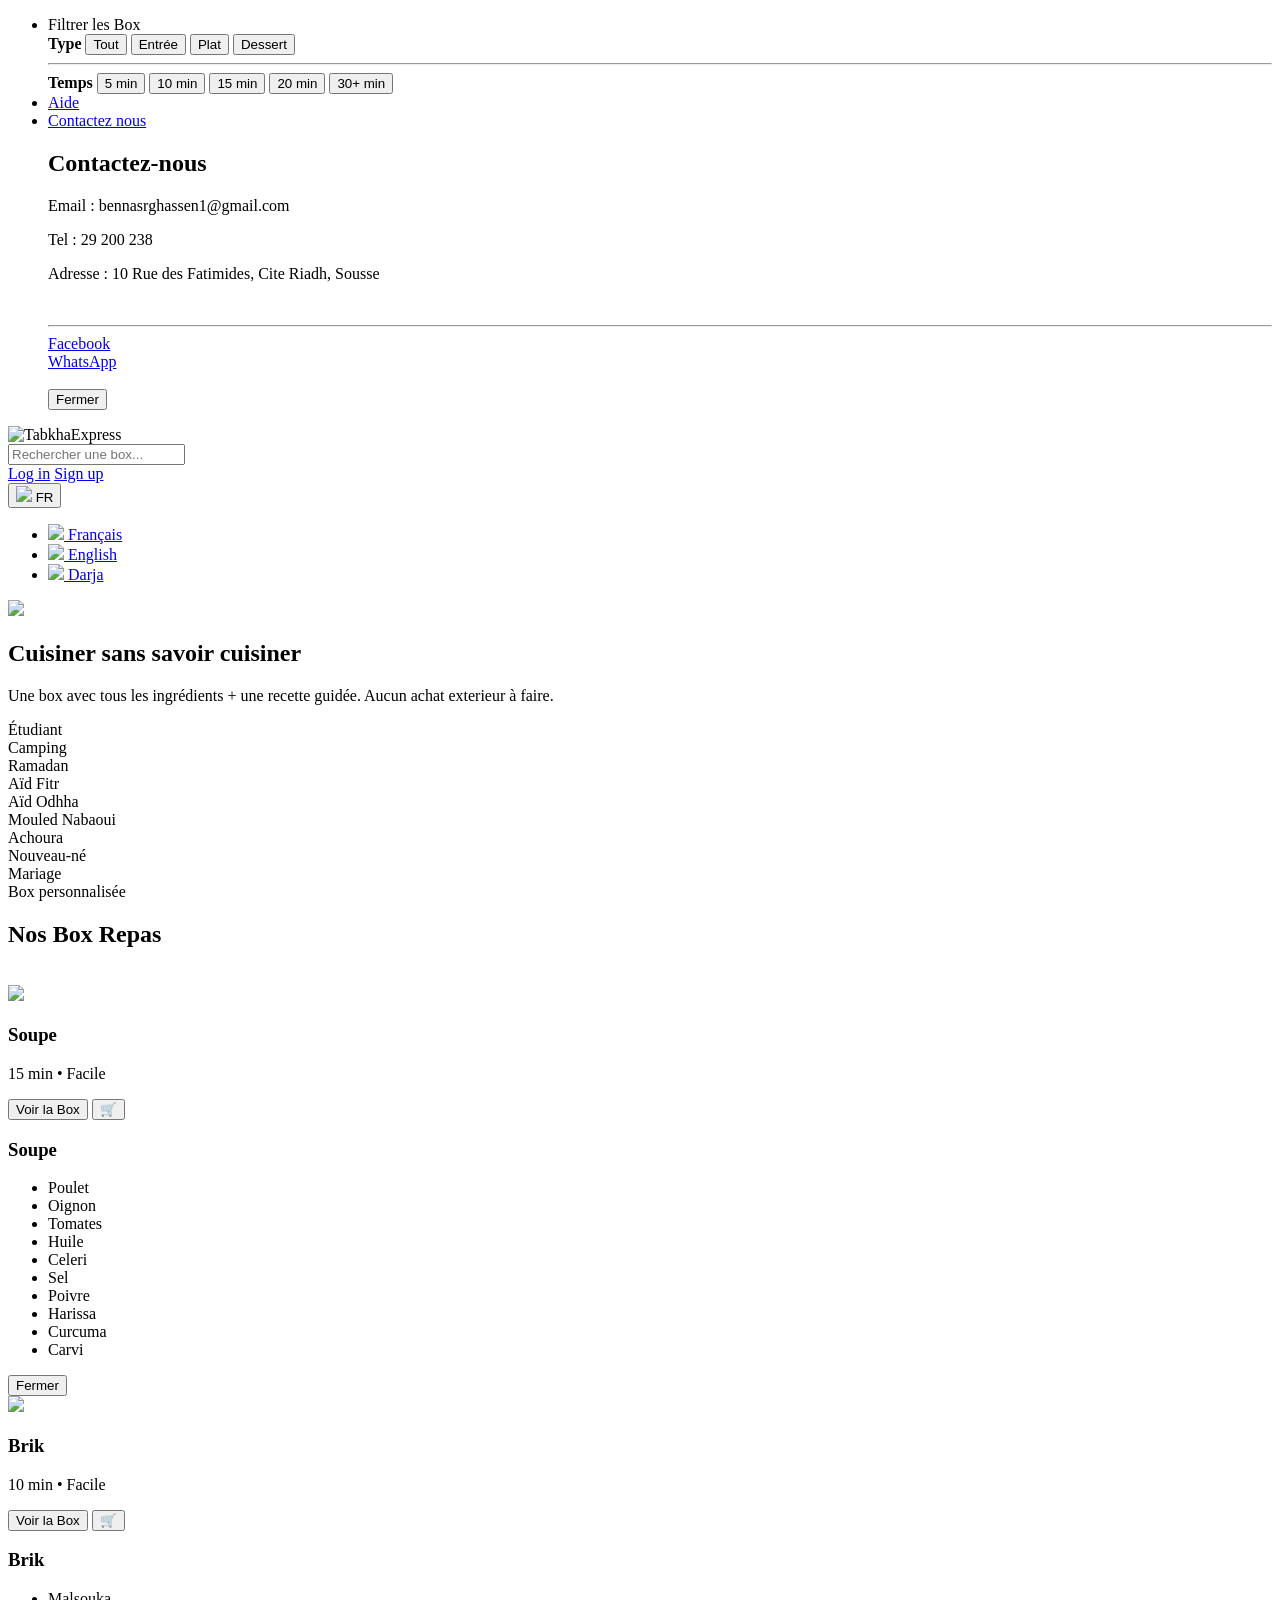
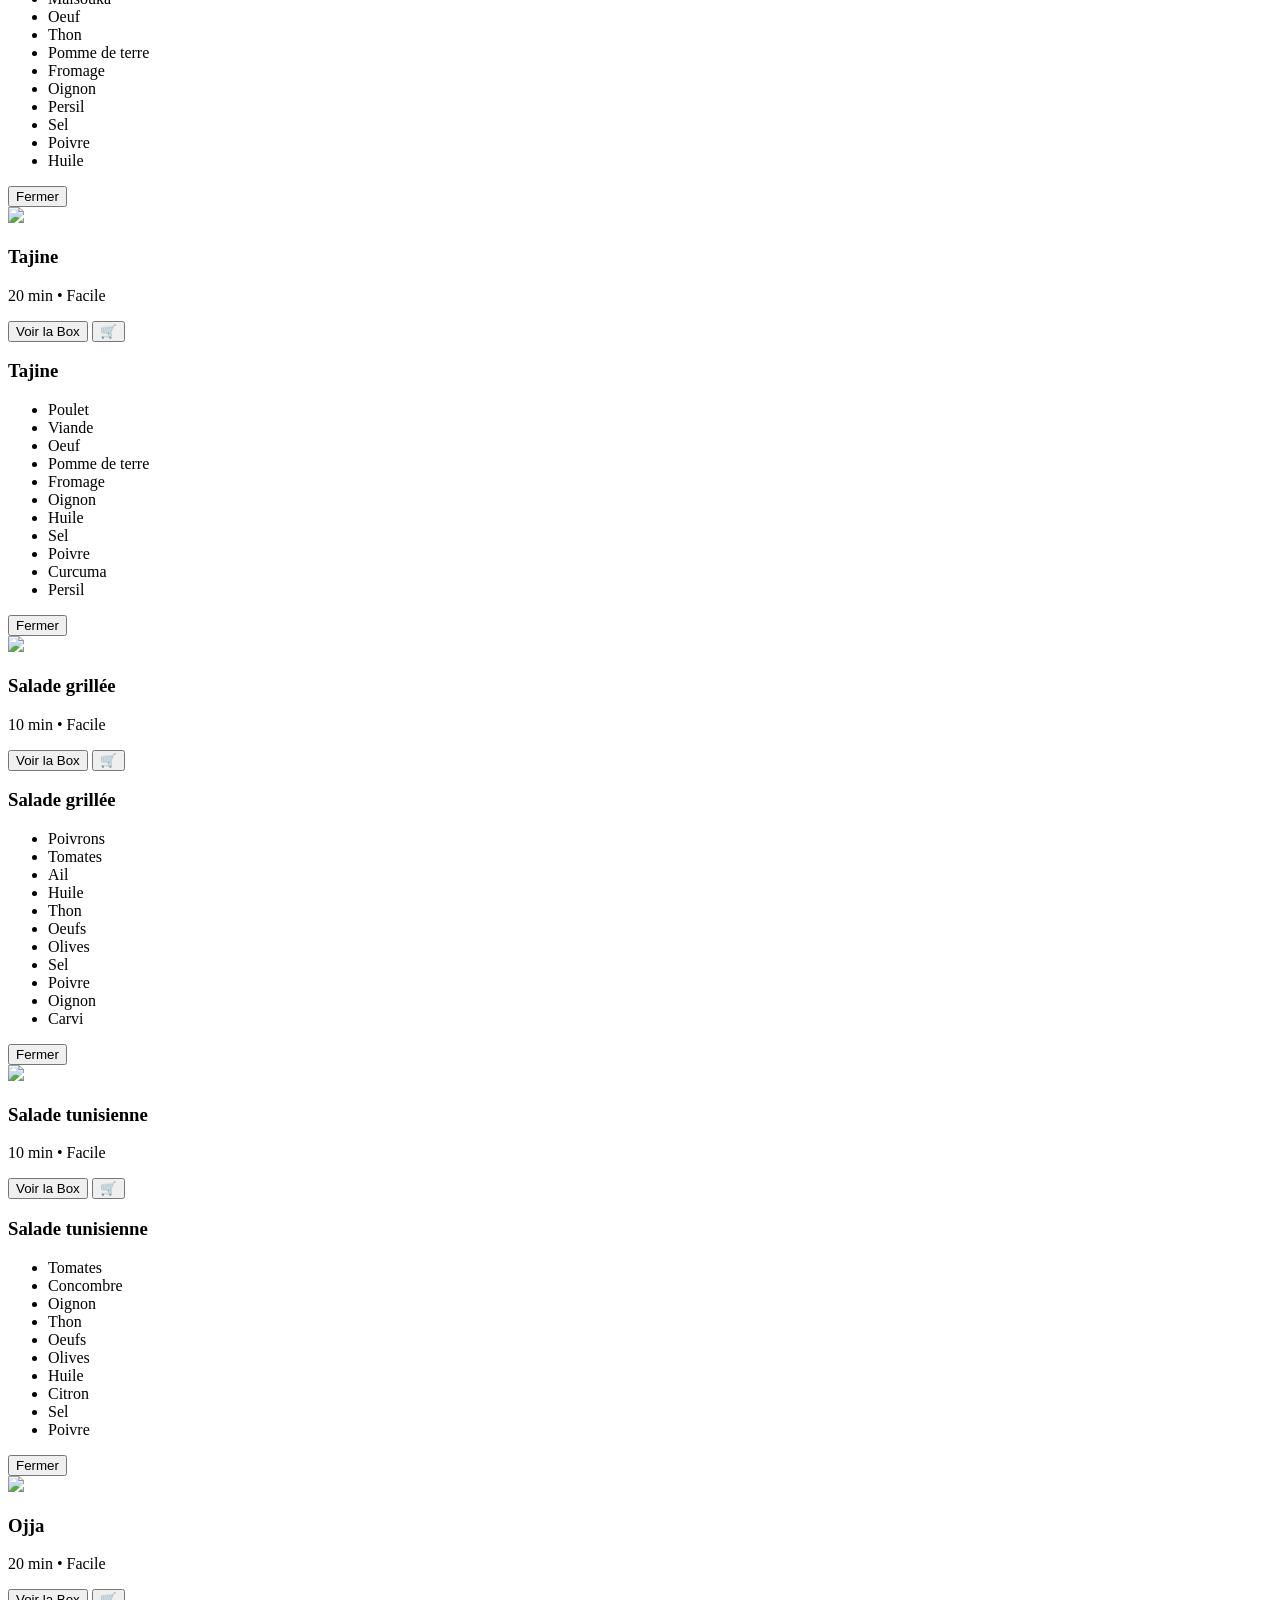
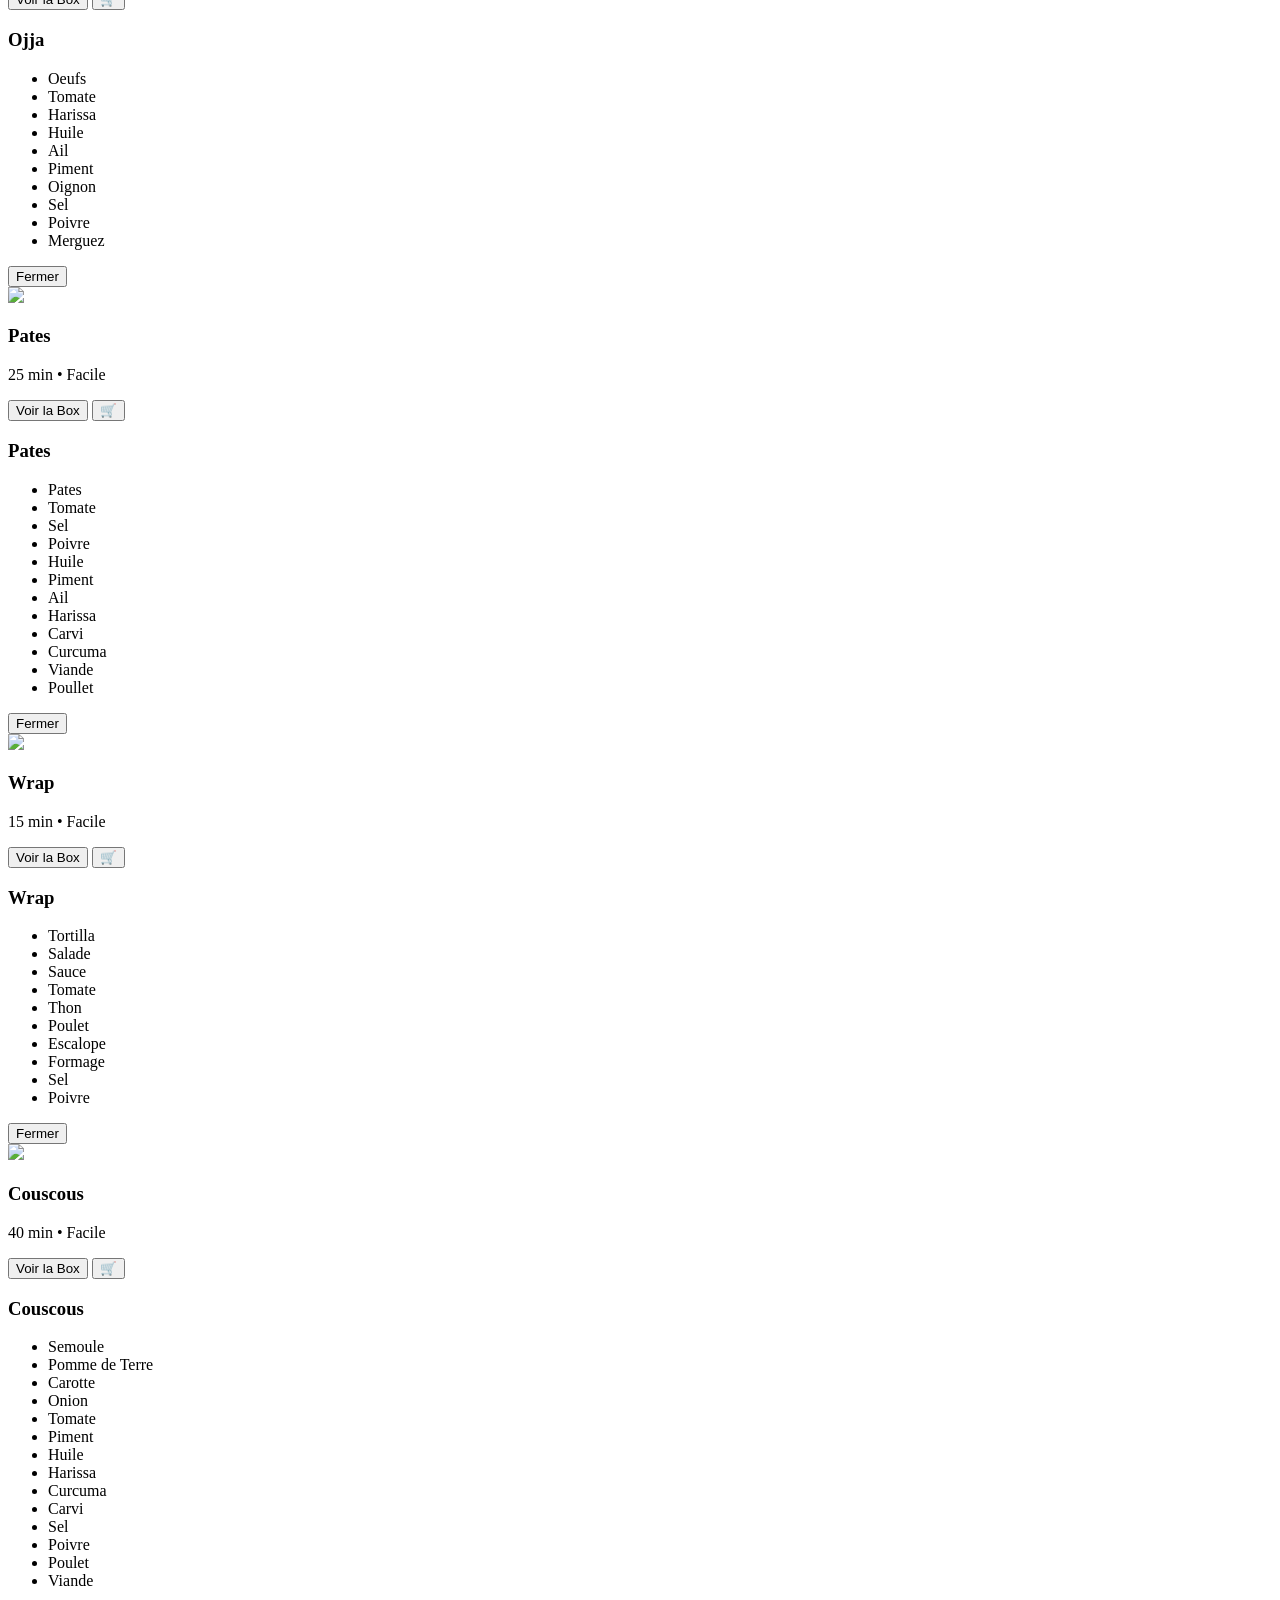
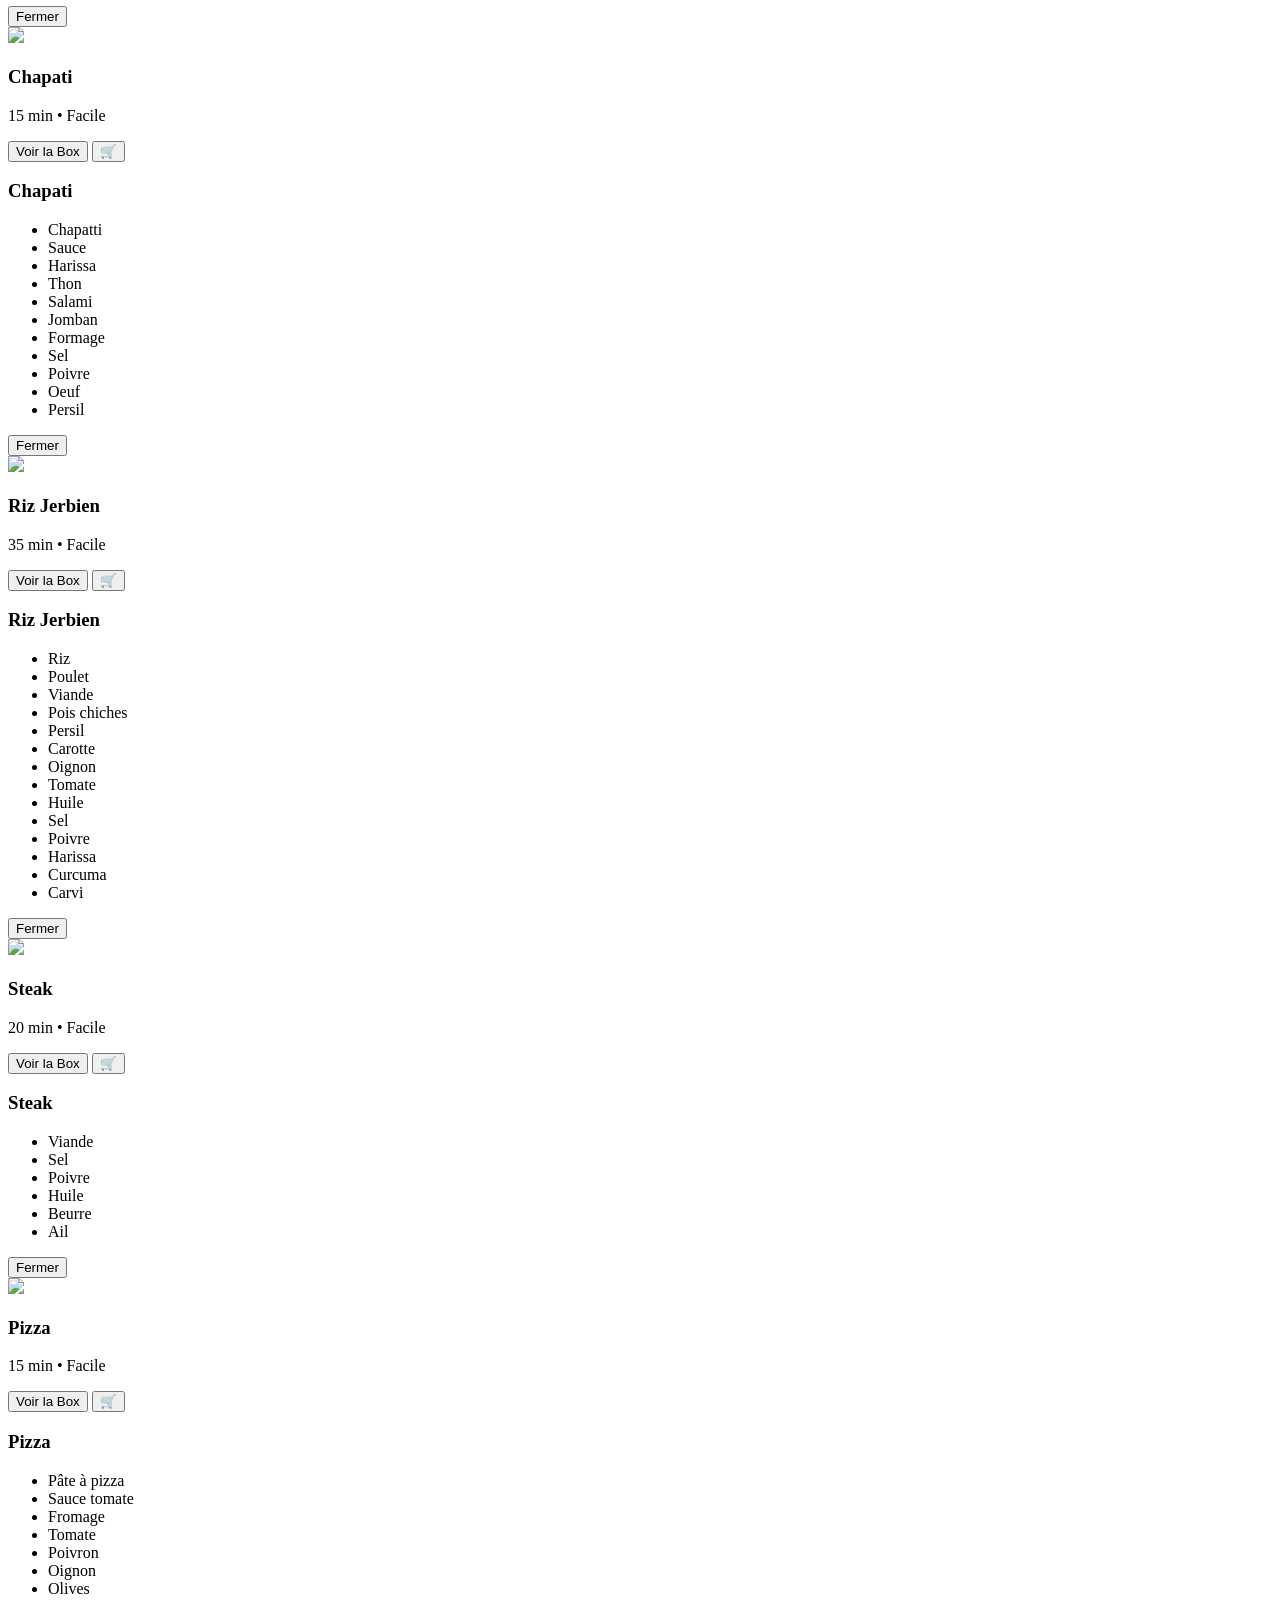
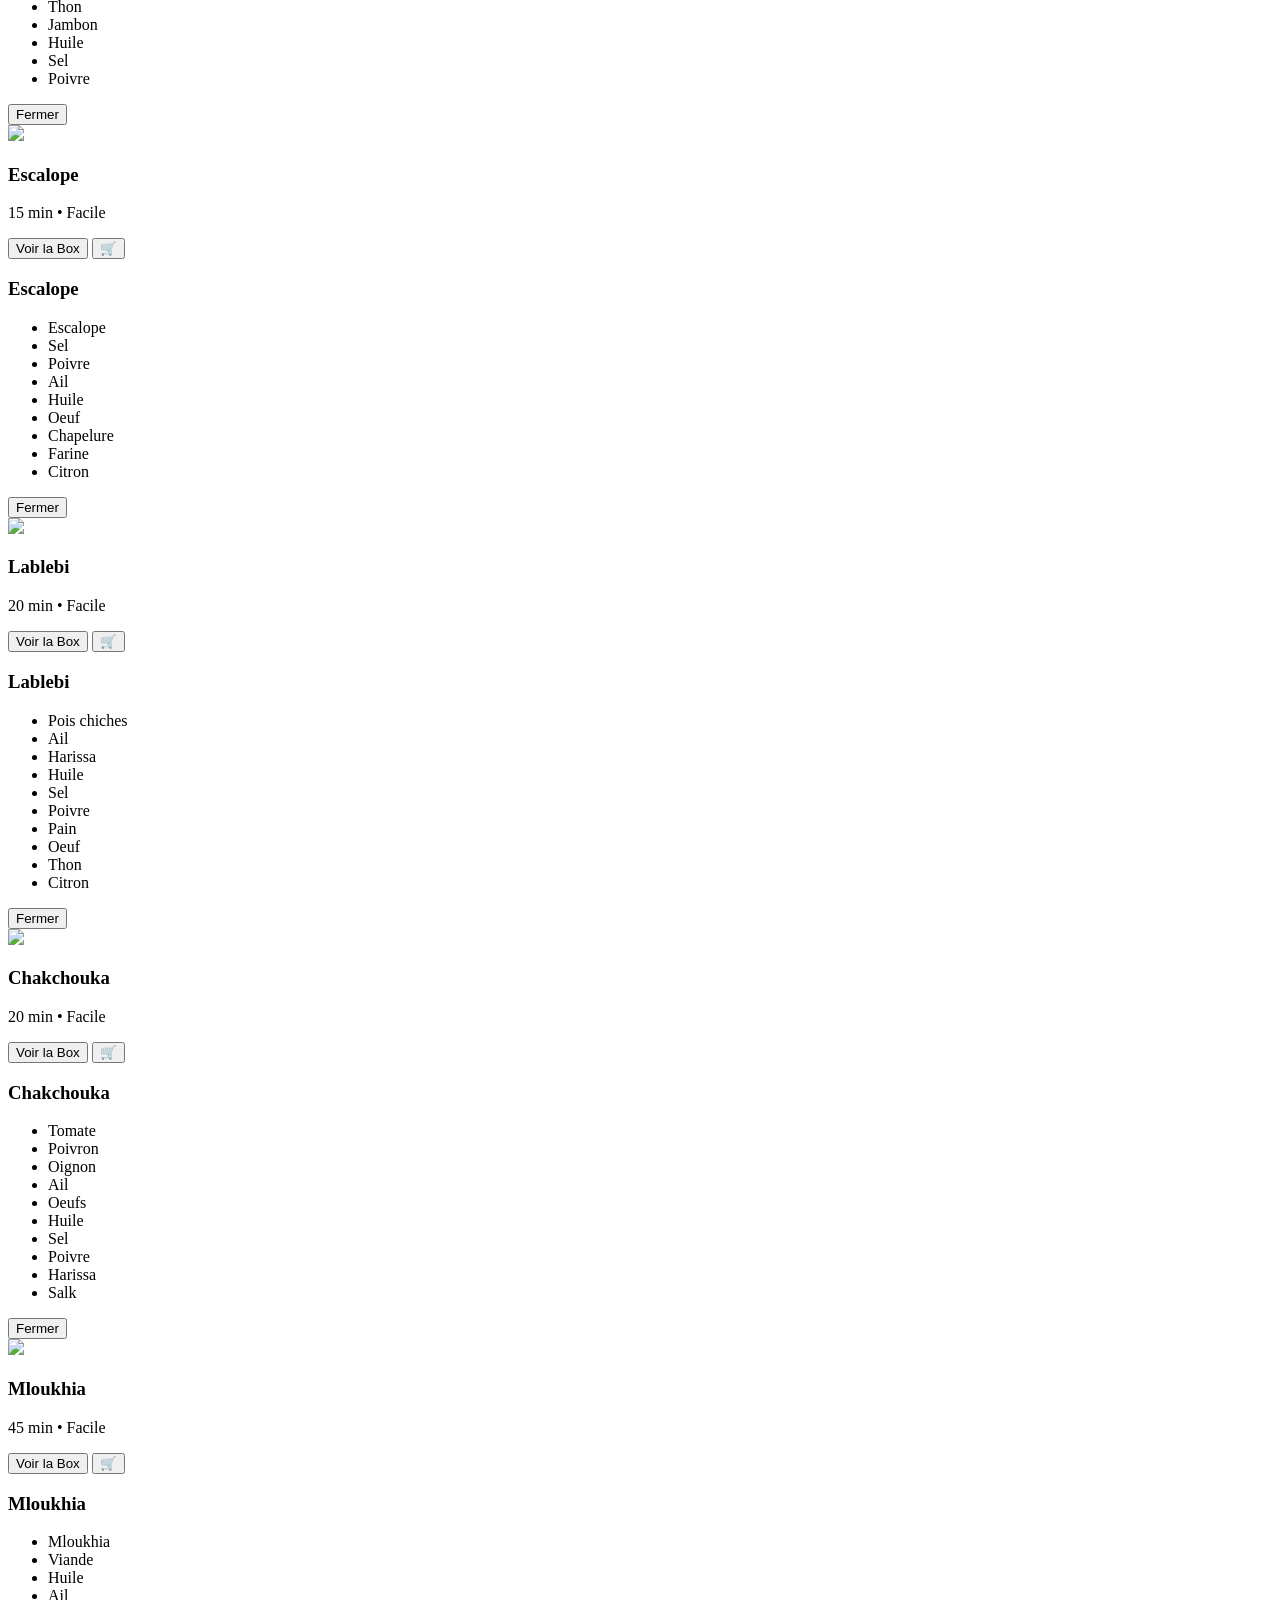
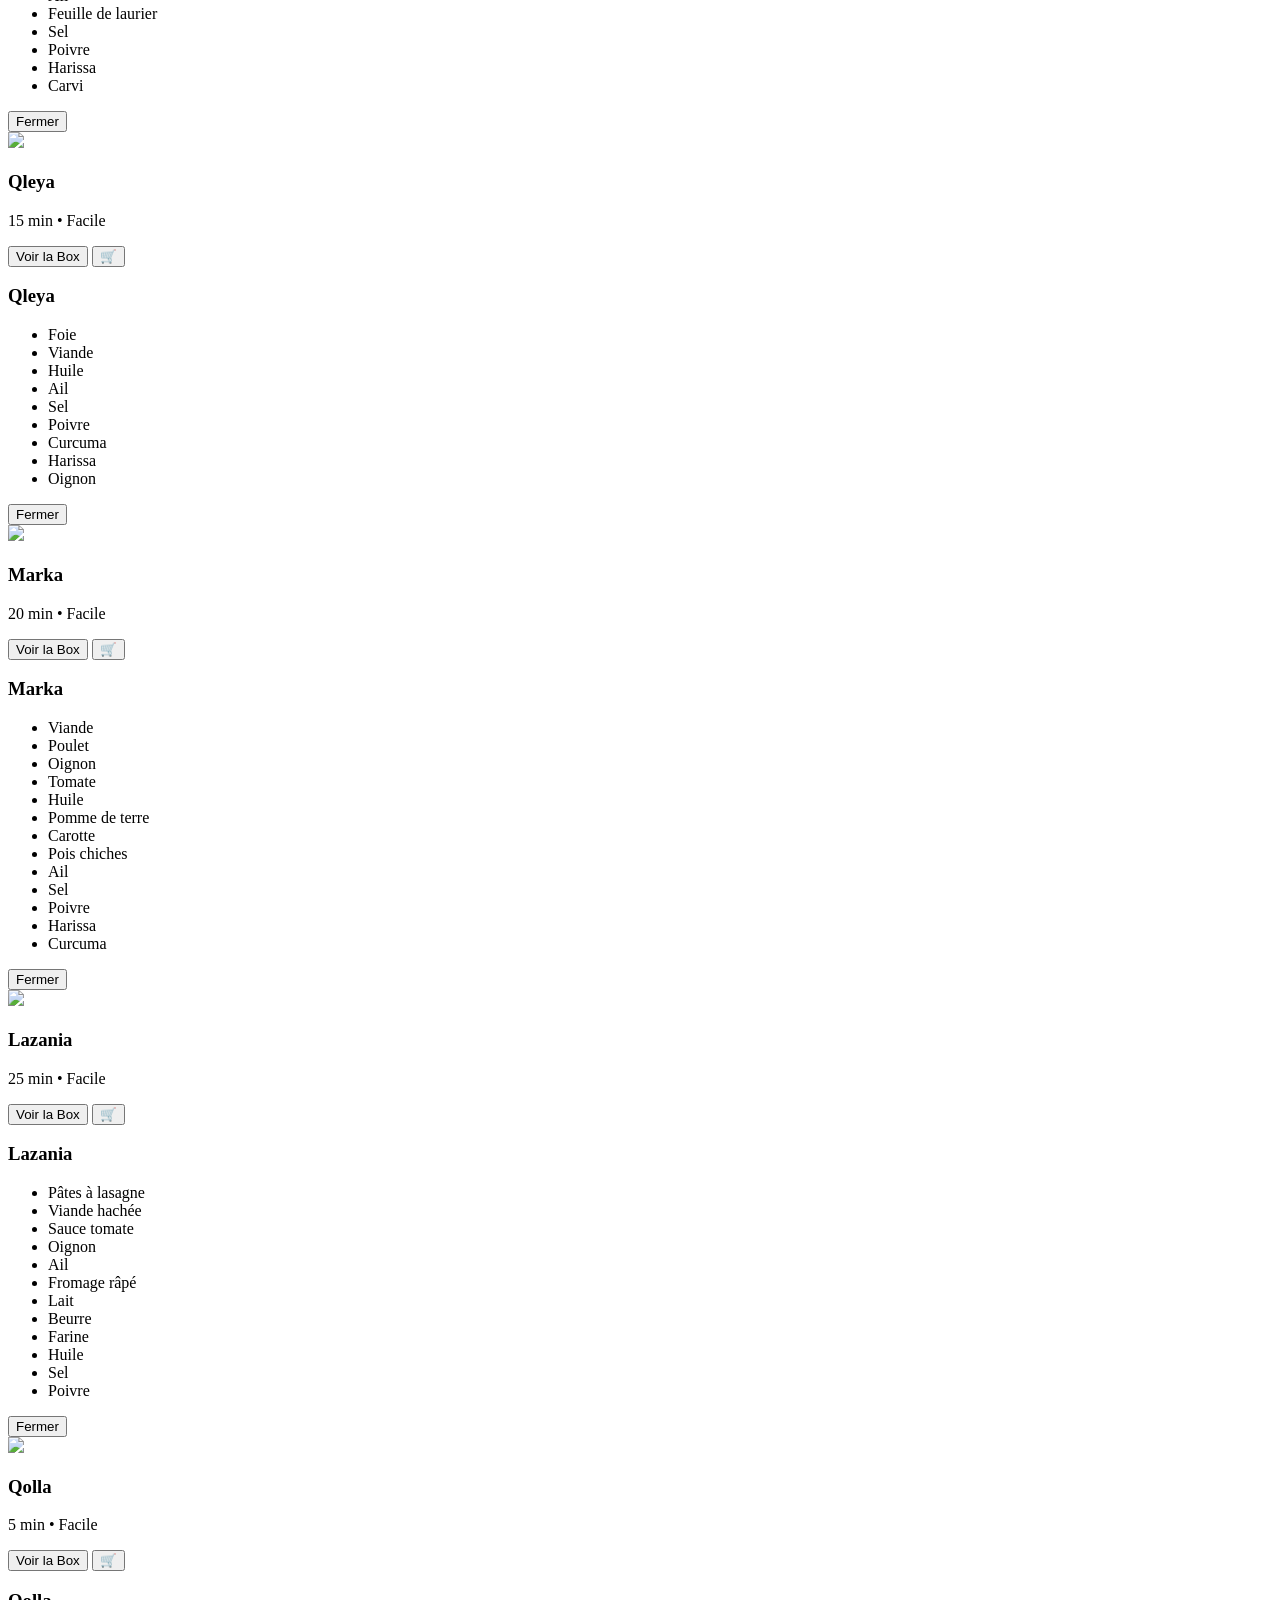
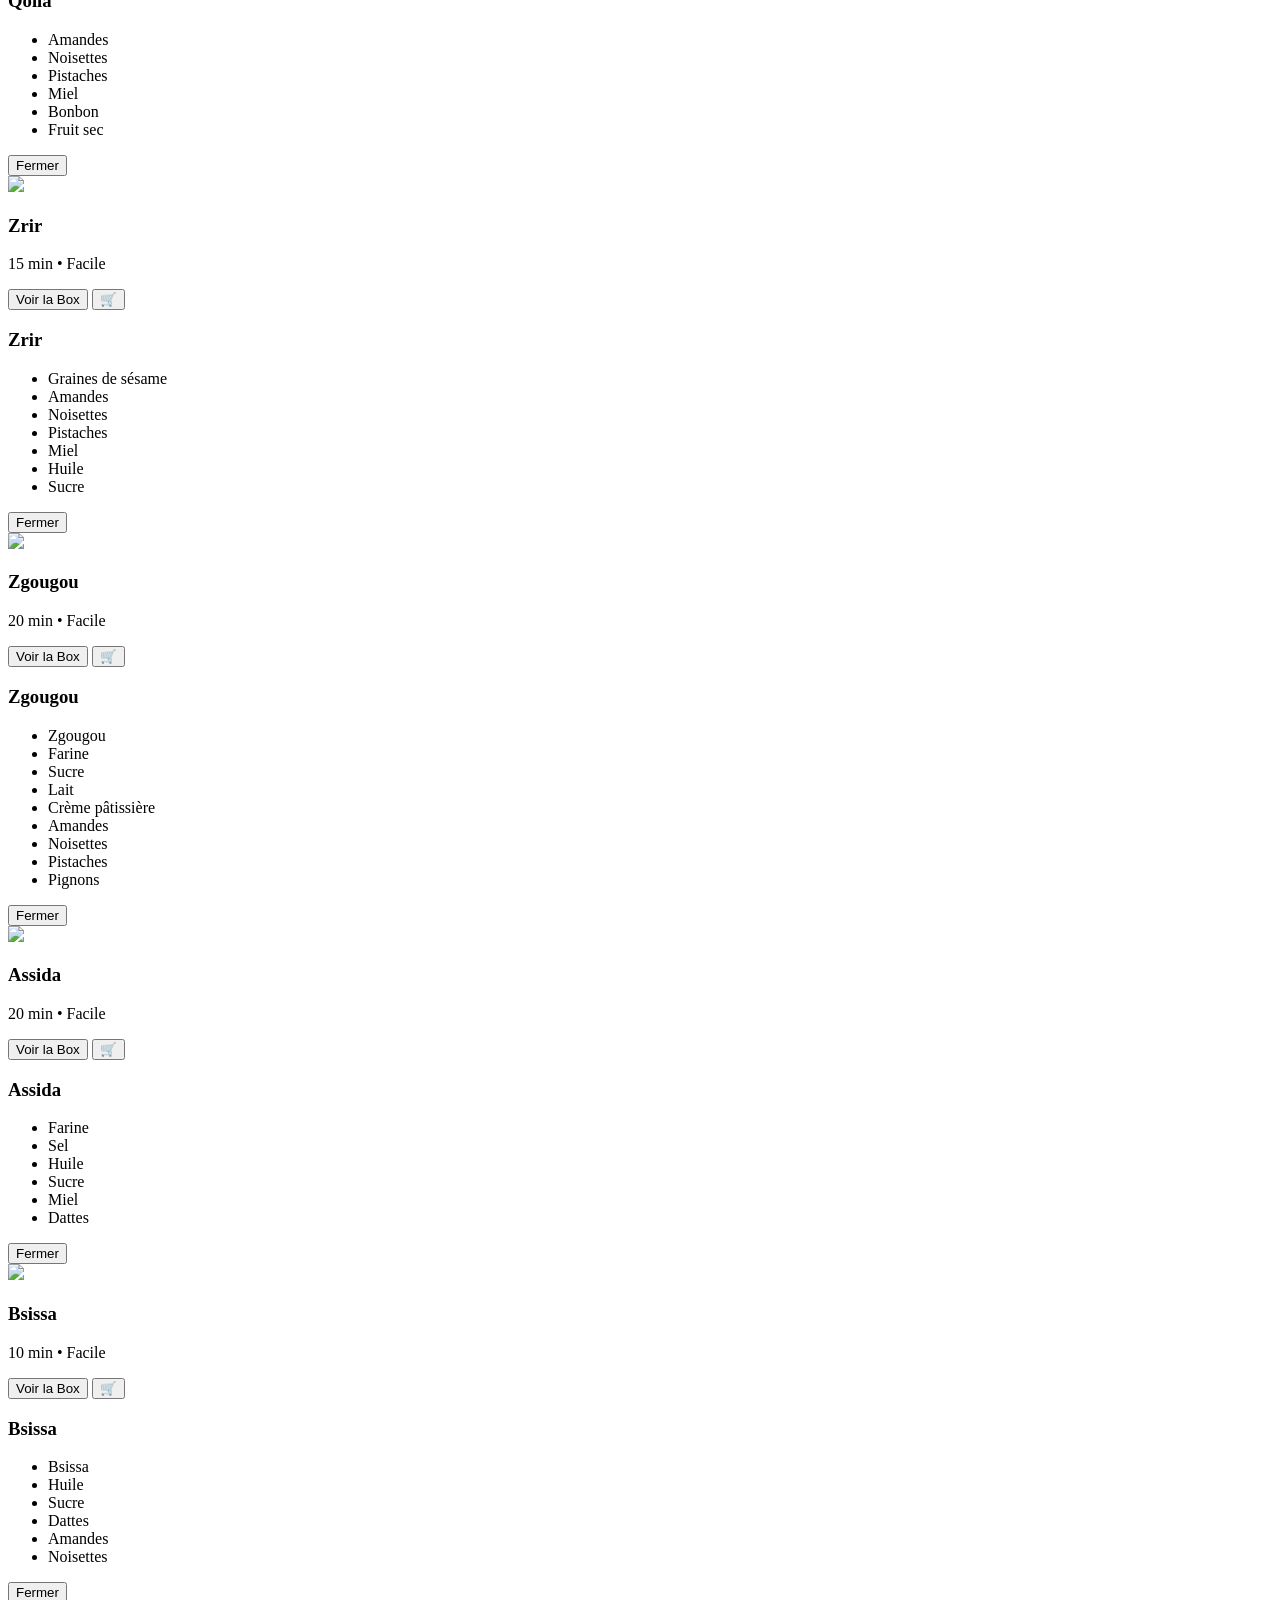
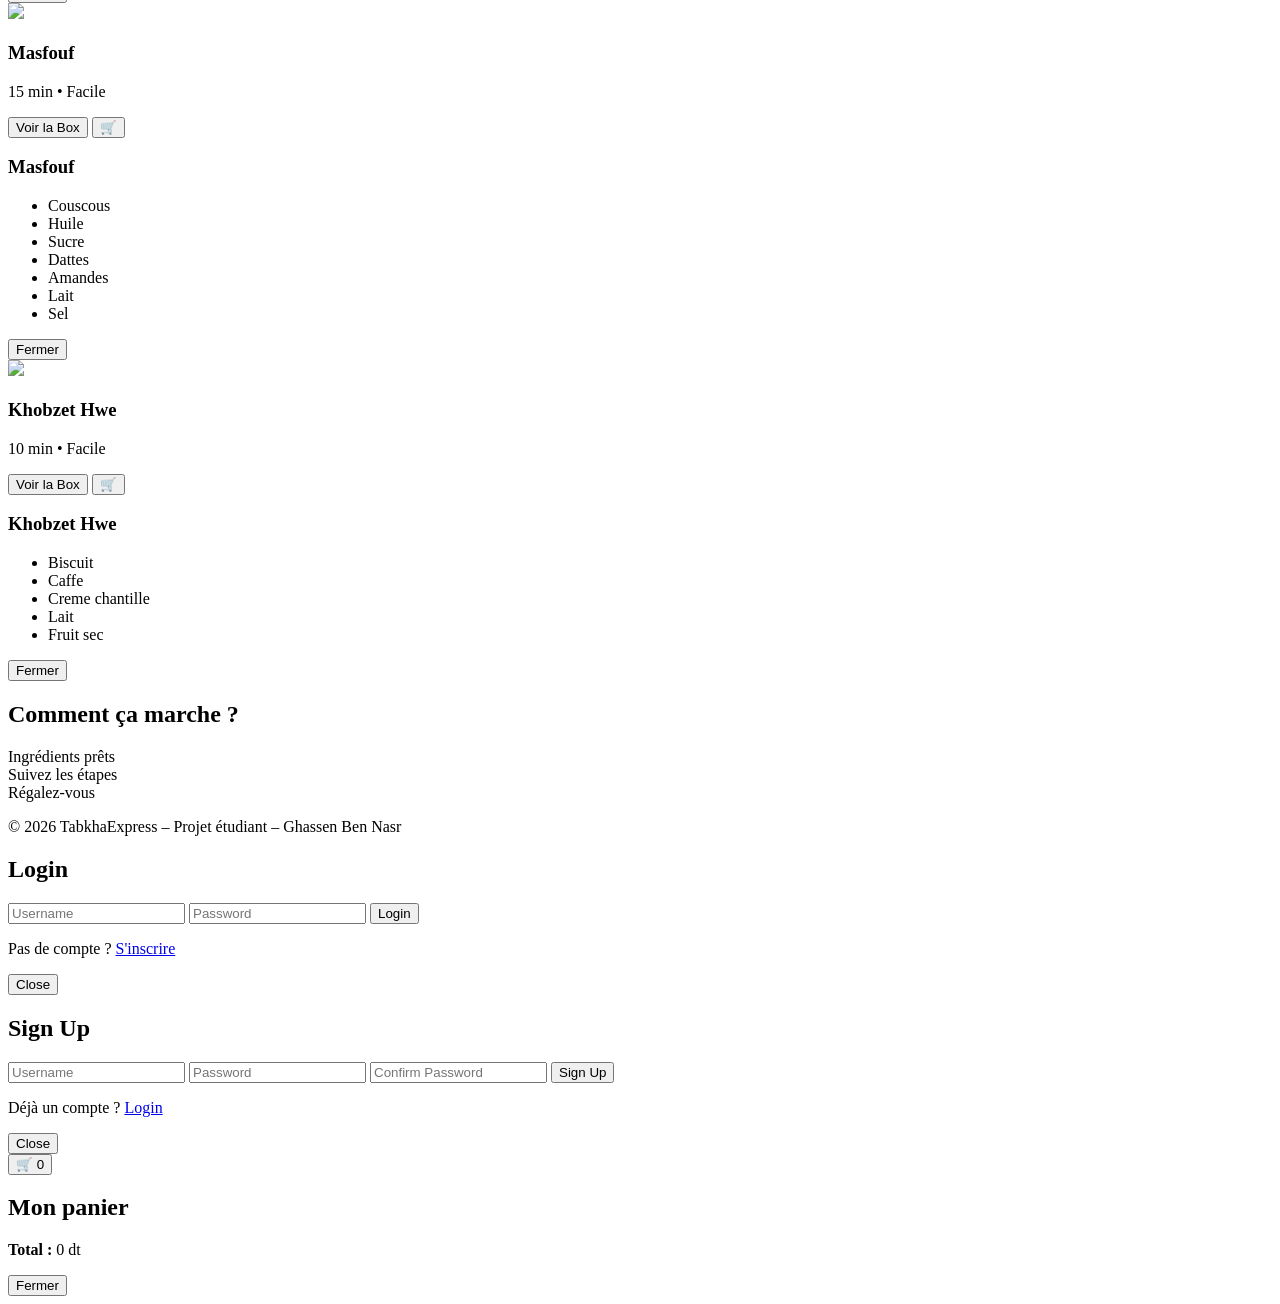
==== index.html @ ddd18ab7 "Add files via upload" ====
<!DOCTYPE html>
<html lang="fr">
<head>
  <meta charset="UTF-8">
  <title>Tabkha Express</title>
  <link rel="icon" type="image/png" href="assets/Logo/logoo.png">
  <link rel="stylesheet" href="css/style.css">
</head>
<body>

  <header class="header">

    <div class="header-left">

      <!-- TABKHA MENU -->
      <div class="tabkha-menu">
        <div class="tabkha-icon" tabindex="0">
          <span></span>
          <span></span>
          <span></span>
        </div>

        <ul class="tabkha-list">
          <li class="filtre-box">
          <a id="filtre">Filtrer les Box</a>
          <div id="filtre-menu" class="filtre-menu">
            
            <b id="type">Type</b>
            <button id="show-all">Tout</button>
            <button id="show-entree">Entrée</button>
            <button id="show-plat">Plat</button>
            <button id="show-dessert">Dessert</button>

            <hr>

            <b id="temps">Temps</b>
            <button id="t5">5 min</button>
            <button id="t10">10 min</button>
            <button id="t15">15 min</button>
            <button id="t20">20 min</button>
            <button id="t30">30+ min</button>

          </div>
        </li>
          <li><a href="#" id="help">Aide</a></li>
          <li><a href="#" id="contact">Contactez nous</a></li>
          <div id="contact-popup" class="popup">
            <div class="popup-box">
              <h2 id="contact2">Contactez-nous</h2>
              <p>Email : bennasrghassen1@gmail.com</p>
              <p>Tel : 29 200 238</p>
              <p>Adresse : 10 Rue des Fatimides, Cite Riadh, Sousse</p><br>
              <hr>
              <a href="https://www.facebook.com/gaston.bn.yfz.4" target="_blank">Facebook</a><br>
              <a href="https://wa.me/21629809964" target="_blank">WhatsApp</a>
              <br><br>
              <button id="closeContact">Fermer</button>
            </div>
          </div>
        </ul>
      </div>

      <!-- LOGO -->
      <div class="logo">
        <img src="assets/Logo/TabkhaExpress.png" alt="TabkhaExpress">
      </div>
    </div>

    <!-- RECHERCHE -->
    <div class="search-box">
      <input type="text" placeholder="Rechercher une box..." id="rech">
    </div>

    <!-- LOG/SIGN -->
    <div class="user-actions">
      <a href="#" class="login" id="log">Log in</a>
      <a href="#" class="signup" id="sign">Sign up</a>

      <!-- LANGUAGE SELECTOR -->
      <div class="language-selector">
        <button class="current-lang" id="current-lang">
          <img src="assets/icons/fr.jfif" id="current-flag">
          <span id="current-text">FR</span>
        </button>

        <ul class="lang-list">
          <li>
            <a href="#" id="lang-fr">
              <img src="assets/icons/fr.jfif"> Français
            </a>
          </li>
          <li>
            <a href="#" id="lang-en">
              <img src="assets/icons/en.jfif"> English
            </a>
          </li>
          <li>
            <a href="#" id="lang-dz">
              <img src="assets/icons/tn.jfif"> Darja
            </a>
          </li>
        </ul>
      </div>
    </div>

  </header>

  <!-- HERO -->
  <section class="hero">

    <div class="hero-content">
      <img src="assets/Logo/Logo.png" class="hero-logo">
      <div>
        <h1 id="title">
          Cuisiner sans savoir cuisiner
        </h1>
        <p id="subtitle">
          Une box avec tous les ingrédients + une recette guidée.
          Aucun achat exterieur à faire.
        </p>
      </div>
    </div>
  </section>

  <!-- CATEGORIES -->
  <section class="categories">
    <div class="category" id="etudiant">Étudiant</div>
    <div class="category" id="camping">Camping</div>
    <div class="category" id="ramadan">Ramadan</div>
    <div class="category" id="aidfitr">Aïd Fitr</div>
    <div class="category" id="aidodhha">Aïd Odhha</div>
    <div class="category" id="mouled">Mouled Nabaoui</div>
    <div class="category" id="achoura">Achoura</div>
    <div class="category" id="nouvne">Nouveau-né</div>
    <div class="category" id="marriage">Mariage</div>
    <div class="category" id="boxperso">Box personnalisée</div>
  </section>

  <!-- BOXES -->
  <section class="boxes">
    <h2 id="nosbox">Nos Box Repas</h2><br>

    <div class="box-list">

      <!-- 1 Soupe -->
      <article class="box box-item" data-time="15" data-name="soupe chorba shorba 7sou hsou" data-type="entree">
      <div class="card">
        <div class="card-inner">

            <div class="card-front">
              <img src="assets/images/soupe.jfif">
              <h3 id="soupe1">Soupe</h3>
              <p id="soupe2">15 min • Facile</p>
              <div class="btn-row">
                <button id="soupevoir" class="voir-btn">Voir la Box</button>
                <button class="cart-add">🛒</button>
              </div>
            </div>

            <div class="card-back">
              <h3 id="soupe3">Soupe</h3>
              <ul class="ingredients">
                <li id="soupepoulet">Poulet</li>
                <li id="soupeonion">Oignon</li>
                <li id="soupetomate">Tomates</li>
                <li id="soupehuile">Huile</li>
                <li id="soupepoischiche">Celeri</li>
                <li id="soupesel">Sel</li>
                <li id="soupepoivre">Poivre</li>
                <li>Harissa</li>
                <li id="soupekorkom">Curcuma</li>
                <li id="soupekarwia">Carvi</li>
              </ul>
              <button id="soupefermer" class="voir-btn close-btn">Fermer</button>
            </div>

          </div>
        </div>
      </article>

      <!-- 2 Brik -->
      <article class="box box-item" data-time="10" data-name="brik brika" data-type="entree">
      <div class="card">
      <div class="card-inner">

      <div class="card-front">
      <img src="assets/images/brik.jfif">
      <h3 id="brik1">Brik</h3>
      <p id="brik2">10 min • Facile</p>
      <div class="btn-row">
        <button id="brikvoir" class="voir-btn">Voir la Box</button>
        <button class="cart-add">🛒</button>
      </div>
      </div>

      <div class="card-back">
      <h3 id="brik3">Brik</h3>
      <ul class="ingredients">
      <li>Malsouka</li>
      <li id="brikoeuf">Oeuf</li>
      <li>Thon</li>
      <li id="brikbatata">Pomme de terre</li>
      <li id="brikfromage">Fromage</li>
      <li id="brikonion">Oignon</li>
      <li id="brikpersil">Persil</li>
      <li id="briksel">Sel</li>
      <li id="brikpoivre">Poivre</li>
      <li id="brikhuile">Huile</li>
      </ul>
      <button  id="brikfermer" class="voir-btn close-btn">Fermer</button>
      </div>

      </div>
      </div>
      </article>

      <!-- 3 Tajine -->
      <article class="box box-item" data-time="20" data-name="tajine" data-type="entree">
      <div class="card">
      <div class="card-inner">

      <div class="card-front">
      <img src="assets/images/tajin.jfif">
      <h3>Tajine</h3>
      <p id="tajine1">20 min • Facile</p>
      <div class="btn-row">
        <button id="tajinevoir" class="voir-btn">Voir la Box</button>
        <button class="cart-add">🛒</button>
      </div>
      </div>

      <div class="card-back">
      <h3>Tajine</h3>
      <ul class="ingredients">
      <li id="tajinepoulet">Poulet</li>
      <li id="tajinevinde">Viande</li>
      <li id="tajineoeuf">Oeuf</li>
      <li id="tajinebatata">Pomme de terre</li>
      <li id="tajinefromage">Fromage</li>
      <li id="tajineonion">Oignon</li>
      <li id="tajinehuile">Huile</li>
      <li id="tajinesel">Sel</li>
      <li id="tajinepoivre">Poivre</li>
      <li id="tajinekorkom">Curcuma</li>
      <li id="tajinepersil">Persil</li>
      </ul>
      <button id="tajinefermer" class="voir-btn close-btn">Fermer</button>
      </div>

      </div>
      </div>
      </article>

      <!-- 4 Salade mechouia -->
      <article class="box box-item" data-time="10" data-name="salade salad slata mechouia michouia mechwia michwia grille grilled" data-type="entree">
      <div class="card">
      <div class="card-inner">

      <div class="card-front">
      <img src="assets/images/slata mechouia.jfif">
      <h3 id="salademch1">Salade grillée</h3>
      <p id="salademch2">10 min • Facile</p>
      <div class="btn-row">
        <button id="salademchvoir" class="voir-btn">Voir la Box</button>
        <button class="cart-add">🛒</button>
      </div>
      </div>

      <div class="card-back">
      <h3 id="salademch3">Salade grillée</h3>
      <ul class="ingredients">
      <li id="salademchpoivron">Poivrons</li>
      <li id="salademchtomate">Tomates</li>
      <li id="salademchail">Ail</li>
      <li id="salademchhuile">Huile</li>
      <li>Thon</li>
      <li id="salademchoeuf">Oeufs</li>
      <li id="salademcholive">Olives</li>
      <li id="salademchsel">Sel</li>
      <li id="salademchpoivre">Poivre</li>
      <li id="salademchpiment">Oignon</li>
      <li id="salademchcitron">Carvi</li>
      </ul>
      <button id="salademchfermer" class="voir-btn close-btn">Fermer</button>
      </div>

      </div>
      </div>
      </article>

      <!-- 5 Salade tunisienne -->
      <article class="box box-item" data-time="10" data-name="salade salad slata tunisienne tunisian tounsia tounsiya tounsya" data-type="entree">
      <div class="card">
      <div class="card-inner">

      <div class="card-front">
      <img src="assets/images/slata tounsia.jfif">
      <h3 id="saladetun1">Salade tunisienne</h3>
      <p id="saladetun2">10 min • Facile</p>
      <div class="btn-row">
        <button id="saladetunvoir" class="voir-btn">Voir la Box</button>
        <button class="cart-add">🛒</button>
      </div>
      </div>

      <div class="card-back">
      <h3 id="saladetun3">Salade tunisienne</h3>
      <ul class="ingredients">
      <li id="saladetuntomate">Tomates</li>
      <li id="saladetunfakous">Concombre</li>
      <li id="saladetunonion">Oignon</li>
      <li>Thon</li>
      <li id="saladetunoeuf">Oeufs</li>
      <li id="saladetunolive">Olives</li>
      <li id="saladetunhuile">Huile</li>
      <li id="saladetuncitron">Citron</li>
      <li id="saladetunsel">Sel</li>
      <li id="saladetunpoivre">Poivre</li>
      </ul>
      <button id="saladetunfermer" class="voir-btn close-btn">Fermer</button>
      </div>

      </div>
      </div>
      </article>

      <!-- 6 Ojja -->
      <article class="box box-item" data-time="20" data-name="ojja 3jja ijja oja 3ja ija" data-type="plat">
      <div class="card">
      <div class="card-inner">

      <div class="card-front">
      <img src="assets/images/ojja.jfif">
      <h3 id="ojja1">Ojja</h3>
      <p id="ojja2">20 min • Facile</p>
      <div class="btn-row">
        <button id="ojjavoir" class="voir-btn">Voir la Box</button>
        <button class="cart-add">🛒</button>
      </div>
      </div>

      <div class="card-back">
      <h3 id="ojja3">Ojja</h3>
      <ul class="ingredients">
      <li id="ojjaoeuf">Oeufs</li>
      <li id="ojjatomate">Tomate</li>
      <li>Harissa</li>
      <li id="ojjahuile">Huile</li>
      <li id="ojjaail">Ail</li>
      <li id="ojjapiment">Piment</li>
      <li id="ojjaonion">Oignon</li>
      <li id="ojjasel">Sel</li>
      <li id="ojjapoivre">Poivre</li>
      <li id="ojjamerguez">Merguez</li>
      </ul>
      <button id="ojjafermer" class="voir-btn close-btn">Fermer</button>
      </div>

      </div>
      </div>
      </article>

      <!-- 7 Pasta -->
      <article class="box box-item" data-time="25" data-name="pasta pate ma9rouna makrouna ma9arouna makarouna" data-type="plat">
      <div class="card">
      <div class="card-inner">

      <div class="card-front">
      <img src="assets/images/pasta.jfif">
      <h3 id="pasta1">Pates</h3>
      <p id="pasta2">25 min • Facile</p>
      <div class="btn-row">
        <button id="pastavoir" class="voir-btn">Voir la Box</button>
        <button class="cart-add">🛒</button>
      </div>
      </div>

      <div class="card-back">
      <h3 id="pasta3">Pates</h3>
      <ul class="ingredients">
      <li id="pastapate">Pates</li>
      <li id="pastatomate">Tomate</li>
      <li id="pastasel">Sel</li>
      <li id="pastapoivre">Poivre</li>
      <li id="pastahuile">Huile</li>
      <li id="pastaonion">Piment</li>
      <li id="pastaail">Ail</li>
      <li>Harissa</li>
      <li id="pastalarwia">Carvi</li>
      <li id="pastakorkom">Curcuma</li>
      <li id="pastaviande">Viande</li>
      <li id="pastapoulet">Poullet</li>
      </ul>
      <button id="pastafermer" class="voir-btn close-btn">Fermer</button>
      </div>

      </div>
      </div>
      </article>

      <!-- 8 Wrap -->
      <article class="box box-item" data-time="15" data-name="wrap mlewi mlawi milawi milewi" data-type="plat">
      <div class="card">
      <div class="card-inner">

      <div class="card-front">
      <img src="assets/images/wrap.jfif">
      <h3 id="wrap1">Wrap</h3>
      <p id="wrap2">15 min • Facile</p>
      <div class="btn-row">
        <button id="wrapvoir" class="voir-btn">Voir la Box</button>
        <button class="cart-add">🛒</button>
      </div>
      </div>

      <div class="card-back">
      <h3 id="wrap3">Wrap</h3>
      <ul class="ingredients">
      <li>Tortilla</li>
      <li id="wrapsalade">Salade</li>
      <li id="wrapsauce">Sauce</li>
      <li id="wraptomate">Tomate</li>
      <li>Thon</li>
      <li id="wrappoulet">Poulet</li>
      <li id="wrapescalope">Escalope</li>
      <li id="wrapformage">Formage</li>
      <li id="wrapsel">Sel</li>
      <li id="wrappoivre">Poivre</li>
      </ul>
      <button id="wrapfermer" class="voir-btn close-btn">Fermer</button>
      </div>

      </div>
      </div>
      </article>

      <!-- 9 Couscous -->
      <article class="box box-item" data-time="40" data-name="couscous kosksi cosksi kouskous" data-type="plat">
      <div class="card">
      <div class="card-inner">

      <div class="card-front">
      <img src="assets/images/couscous.jfif">
      <h3 id="couscous1">Couscous</h3>
      <p id="couscous2">40 min • Facile</p>
      <div class="btn-row">
        <button id="couscousvoir" class="voir-btn">Voir la Box</button>
        <button class="cart-add">🛒</button>
      </div>
      </div>

      <div class="card-back">
      <h3 id="couscous3">Couscous</h3>
      <ul class="ingredients">
      <li id="couscoussemoule">Semoule</li>
      <li id="couscousbatata">Pomme de Terre</li>
      <li id="couscouscarotte">Carotte</li>
      <li id="couscousonion">Onion</li>
      <li id="couscoustomate">Tomate</li>
      <li id="couscouspiment">Piment</li>
      <li id="couscoushuile">Huile</li>
      <li>Harissa</li>
      <li id="couscouskorkom">Curcuma</li>
      <li id="couscouskarwia">Carvi</li>
      <li id="couscoussel">Sel</li>
      <li id="couscouspoivre">Poivre</li>
      <li id="couscouspoulet">Poulet</li>
      <li id="couscousviande">Viande</li>
      </ul>
      <button id="couscousfermer" class="voir-btn close-btn">Fermer</button>
      </div>

      </div>
      </div>
      </article>

      <!-- 10 Chapati -->
      <article class="box box-item" data-time="15" data-name="chapati chappati chapatti chappatti" data-type="plat">
      <div class="card">
      <div class="card-inner">

      <div class="card-front">
      <img src="assets/images/chapati.jpg">
      <h3 id="chapati1">Chapati</h3>
      <p id="chapati2">15 min • Facile</p>
      <div class="btn-row">
        <button id="chapativoir" class="voir-btn">Voir la Box</button>
        <button class="cart-add">🛒</button>
      </div>
      </div>

      <div class="card-back">
      <h3 id="chapati3">Chapati</h3>
      <ul class="ingredients">
      <li>Chapatti</li>
      <li id="chapatisauce">Sauce</li>
      <li>Harissa</li>
      <li>Thon</li>
      <li>Salami</li>
      <li>Jomban</li>
      <li id="chapatiformage">Formage</li>
      <li id="chapatisel">Sel</li>
      <li id="chapatipoivre">Poivre</li>
      <li id="chapatioeuf">Oeuf</li>
      <li id="chapatimaadnous">Persil</li>
      </ul>
      <button id="chapatifermer" class="voir-btn close-btn">Fermer</button>
      </div>

      </div>
      </div>
      </article>

      <!-- 11 Rouz -->
      <article class="box box-item" data-time="35" data-name="rouz riz jerbien jerbi jerbian rice jrbi" data-type="plat">
      <div class="card">
      <div class="card-inner">

      <div class="card-front">
      <img src="assets/images/rouz.jfif">
      <h3 id="rouz1">Riz Jerbien</h3>
      <p id="rouz2">35 min • Facile</p>
      <div class="btn-row">
        <button id="rouzvoir" class="voir-btn">Voir la Box</button>
        <button class="cart-add">🛒</button>
      </div>
      </div>

      <div class="card-back">
      <h3 id="rouz3">Riz Jerbien</h3>
      <ul class="ingredients">
      <li id="rouzriz">Riz</li>
      <li id="rouzpoulet">Poulet</li>
      <li id="rouzviande">Viande</li>
      <li id="rouzpoischiche">Pois chiches</li>
      <li id="rouzbatata">Persil</li>
      <li id="rouzcarotte">Carotte</li>
      <li id="rouzonion">Oignon</li>
      <li id="rouztomate">Tomate</li>
      <li id="rouzhuile">Huile</li>
      <li id="rouzsel">Sel</li>
      <li id="rouzpoivre">Poivre</li>
      <li>Harissa</li>
      <li id="rouzkorkom">Curcuma</li>
      <li id="rouzkarwia">Carvi</li>
      </ul>
      <button id="rouzfermer" class="voir-btn close-btn">Fermer</button>
      </div>

      </div>
      </div>
      </article>

      <!-- 12 Steak -->
      <article class="box box-item" data-time="20" data-name="steak l7am michwi mechwi michoui mechoui" data-type="plat">
      <div class="card">
      <div class="card-inner">

      <div class="card-front">
      <img src="assets/images/steak.jfif">
      <h3 id="steak1">Steak</h3>
      <p id="steak2">20 min • Facile</p>
      <div class="btn-row">
        <button id="steakvoir" class="voir-btn">Voir la Box</button>
        <button class="cart-add">🛒</button>
      </div>
      </div>

      <div class="card-back">
      <h3 id="steak3">Steak</h3>
      <ul class="ingredients">
      <li id="steakviande">Viande</li>
      <li id="steaksel">Sel</li>
      <li id="steakpoivre">Poivre</li>
      <li id="steakhuile">Huile</li>
      <li id="steakbeurre">Beurre</li>
      <li id="steakail">Ail</li>
      </ul>
      <button id="steakfermer" class="voir-btn close-btn">Fermer</button>
      </div>

      </div>
      </div>
      </article>

      <!-- 13 Pizza -->
      <article class="box box-item" data-time="15" data-name="pizza piza" data-type="plat">
      <div class="card">
      <div class="card-inner">

      <div class="card-front">
      <img src="assets/images/pizza.jfif">
      <h3>Pizza</h3>
      <p id="pizza">15 min • Facile</p>
      <div class="btn-row">
        <button id="pizzavoir" class="voir-btn">Voir la Box</button>
        <button class="cart-add">🛒</button>
      </div>
      </div>

      <div class="card-back">
      <h3>Pizza</h3>
      <ul class="ingredients">
      <li id="pizzapate">Pâte à pizza</li>
      <li id="pizzasauce">Sauce tomate</li>
      <li id="pizzafromage">Fromage</li>
      <li id="pizzatomate">Tomate</li>
      <li id="pizzapoivron">Poivron</li>
      <li id="pizzaonion">Oignon</li>
      <li id="pizzaolive">Olives</li>
      <li>Thon</li>
      <li>Jambon</li>
      <li id="pizzahuile">Huile</li>
      <li id="pizzasel">Sel</li>
      <li id="pizzapoivre">Poivre</li>
      </ul>
      <button id="pizzafermer" class="voir-btn close-btn">Fermer</button>
      </div>

      </div>
      </div>
      </article>

      <!-- 14 Escaloppe -->
      <article class="box box-item" data-time="15" data-name="escaloppe scaloppe scalope escalope" data-type="plat">
      <div class="card">
      <div class="card-inner">

      <div class="card-front">
      <img src="assets/images/escalope.jfif">
      <h3 id="escalope1">Escalope</h3>
      <p id="escalope2">15 min • Facile</p>
      <div class="btn-row">
        <button id="escalopevoir" class="voir-btn">Voir la Box</button>
        <button class="cart-add">🛒</button>
      </div>
      </div>

      <div class="card-back">
      <h3 id="escalope3">Escalope</h3>
      <ul class="ingredients">
      <li id="escalopeescalope">Escalope</li>
      <li id="escalopesel">Sel</li>
      <li id="escalopepoivre">Poivre</li>
      <li id="escalopeail">Ail</li>
      <li id="escalopehuile">Huile</li>
      <li id="escalopeoeuf">Oeuf</li>
      <li id="escalopechapelure">Chapelure</li>
      <li id="escalopefarine">Farine</li>
      <li id="escalopecitron">Citron</li>
      </ul>
      <button id="escalopefermer" class="voir-btn close-btn">Fermer</button>
      </div>

      </div>
      </div>
      </article>

      <!-- 15 Lablebi -->
      <article class="box box-item" data-time="20" data-name="lablebi lblebi lablabi lblabi" data-type="plat">
      <div class="card">
      <div class="card-inner">

      <div class="card-front">
      <img src="assets/images/lablebi.jfif">
      <h3>Lablebi</h3>
      <p id="lablebi1">20 min • Facile</p>
      <div class="btn-row">
        <button id="lablebivoir" class="voir-btn">Voir la Box</button>
        <button class="cart-add">🛒</button>
      </div>
      </div>

      <div class="card-back">
      <h3>Lablebi</h3>
      <ul class="ingredients">
      <li id="lablebipoischiche">Pois chiches</li>
      <li id="lablebiail">Ail</li>
      <li>Harissa</li>
      <li id="lablebihuile">Huile</li>
      <li id="lablebisel">Sel</li>
      <li id="lablebipoivre">Poivre</li>
      <li id="lablebipain">Pain</li>
      <li id="lablebioeuf">Oeuf</li>
      <li>Thon</li>
      <li id="lablebicitron">Citron</li>
      </ul>

      <button id="lablebifermer" class="voir-btn close-btn">Fermer</button>
      </div>

      </div>
      </div>
      </article>

      <!-- 16 Chakchouka -->
      <article class="box box-item" data-time="20" data-name="chakchouka shakchouka shakshouka chakshouka" data-type="plat">
      <div class="card">
      <div class="card-inner">

      <div class="card-front">
      <img src="assets/images/chkchouka.jfif">
      <h3>Chakchouka</h3>
      <p id="chakchouka1">20 min • Facile</p>
      <div class="btn-row">
        <button id="chakchoukavoir" class="voir-btn">Voir la Box</button>
        <button class="cart-add">🛒</button>
      </div>
      </div>

      <div class="card-back">
      <h3>Chakchouka</h3>
      <ul class="ingredients">
      <li id="chakchoukatomate">Tomate</li>
      <li id="chakchoukapoivron">Poivron</li>
      <li id="chakchoukaonion">Oignon</li>
      <li id="chakchoukaail">Ail</li>
      <li id="chakchoukaoeuf">Oeufs</li>
      <li id="chakchoukahuile">Huile</li>
      <li id="chakchoukasel">Sel</li>
      <li id="chakchoukapoivre">Poivre</li>
      <li>Harissa</li>
      <li id="chakchoukapiment">Salk</li>
      </ul>
      <button id="chakchoukafermer" class="voir-btn close-btn">Fermer</button>
      </div>

      </div>
      </div>
      </article>

      <!-- 17 Mloukhia -->
      <article class="box box-item" data-time="45" data-name="mloukhia mloukia mlou5ia miloukhia miloukia milou5ia" data-type="plat">
      <div class="card">
      <div class="card-inner">

      <div class="card-front">
      <img src="assets/images/mloukhia.jfif">
      <h3>Mloukhia</h3>
      <p id="mloukhia1">45 min • Facile</p>
      <div class="btn-row">
        <button id="mloukhiavoir" class="voir-btn">Voir la Box</button>
        <button class="cart-add">🛒</button>
      </div>
      </div>

      <div class="card-back">
      <h3>Mloukhia</h3>
      <ul class="ingredients">
      <li>Mloukhia</li>
      <li id="mloukhiaviande">Viande</li>
      <li id="mloukhiahuile">Huile</li>
      <li id="mloukhiaail">Ail</li>
      <li id="mloukhiarand">Feuille de laurier</li>
      <li id="mloukhiasel">Sel</li>
      <li id="mloukhiapoivre">Poivre</li>
      <li>Harissa</li>
      <li id="mloukhiakarwia">Carvi</li>
      </ul>
      <button id="mloukhiafermer" class="voir-btn close-btn">Fermer</button>
      </div>

      </div>
      </div>
      </article>

      <!-- 18 Qleya -->
      <article class="box box-item" data-time="15" data-name="qleya 9leya qleyya 9leyya" data-type="plat">
      <div class="card">
      <div class="card-inner">

      <div class="card-front">
      <img src="assets/images/kleya.jfif">
      <h3>Qleya</h3>
      <p id="qleya1">15 min • Facile</p>
      <div class="btn-row">
        <button id="qleyavoir" class="voir-btn">Voir la Box</button>
        <button class="cart-add">🛒</button>
      </div>
      </div>

      <div class="card-back">
      <h3>Qleya</h3>
      <ul class="ingredients">
      <li id="qleyafoie">Foie</li>
      <li id="qleyaviande">Viande</li>
      <li id="qleyahuile">Huile</li>
      <li id="qleyaail">Ail</li>
      <li id="qleyasel">Sel</li>
      <li id="qleyapoivre">Poivre</li>
      <li id="qleyakorkom">Curcuma</li>
      <li>Harissa</li>
      <li id="qleyapiment">Oignon</li>
      </ul>
      <button id="qleyafermer" class="voir-btn close-btn">Fermer</button>
      </div>

      </div>
      </div>
      </article>

      <!-- 19 Marka -->
      <article class="box box-item" data-time="20" data-name="marka mar9a mrka mr9a" data-type="plat">
      <div class="card">
      <div class="card-inner">

      <div class="card-front">
      <img src="assets/images/marka.jpg">
      <h3>Marka</h3>
      <p id="marka1">20 min • Facile</p>
      <div class="btn-row">
        <button id="markavoir" class="voir-btn">Voir la Box</button>
        <button class="cart-add">🛒</button>
      </div>
      </div>

      <div class="card-back">
      <h3>Marka</h3>
      <ul class="ingredients">
      <li id="markaviande">Viande</li>
      <li id="markapoulet">Poulet</li>
      <li id="markaonion">Oignon</li>
      <li id="markatomate">Tomate</li>
      <li id="markahuile">Huile</li>
      <li id="markabatata">Pomme de terre</li>
      <li id="markacarotte">Carotte</li>
      <li id="markapoischiche">Pois chiches</li>
      <li id="markaail">Ail</li>
      <li id="markasel">Sel</li>
      <li id="markapoivre">Poivre</li>
      <li>Harissa</li>
      <li id="markakorkom">Curcuma</li>
      </ul>
      <button id="markafermer" class="voir-btn close-btn">Fermer</button>
      </div>

      </div>
      </div>
      </article>

      <!-- 20 Lazania -->
      <article class="box box-item" data-time="25" data-name="lazania" data-type="plat">
      <div class="card">
      <div class="card-inner">

      <div class="card-front">
      <img src="assets/images/lazania.avif">
      <h3>Lazania</h3>
      <p id="lazania1">25 min • Facile</p>
      <div class="btn-row">
        <button id="lazaniavoir" class="voir-btn">Voir la Box</button>
        <button class="cart-add">🛒</button>
      </div>
      </div>

      <div class="card-back">
      <h3>Lazania</h3>
      <ul class="ingredients">
      <li>Pâtes à lasagne</li>
      <li id="lazaniaviande">Viande hachée</li>
      <li id="lazaniasauce">Sauce tomate</li>
      <li id="lazaniaonion">Oignon</li>
      <li id="lazaniaail">Ail</li>
      <li id="lazaniafromage">Fromage râpé</li>
      <li id="lazanialait">Lait</li>
      <li id="lazaniabeurre">Beurre</li>
      <li id="lazaniafarine">Farine</li>
      <li id="lazaniahuile">Huile</li>
      <li id="lazaniasel">Sel</li>
      <li id="lazaniapoivre">Poivre</li>
      </ul>
      <button id="lazaniafermer" class="voir-btn close-btn">Fermer</button>
      </div>

      </div>
      </div>
      </article>

      <!-- 21 Qolla -->
      <article class="box box-item" data-time="5" data-name="qolla qola 9olla 9ola" data-type="dessert">
      <div class="card">
      <div class="card-inner">

      <div class="card-front">
      <img src="assets/images/fruit sec.jfif">
      <h3>Qolla</h3>
      <p id="qolla1">5 min • Facile</p>
      <div class="btn-row">
        <button id="qollavoir" class="voir-btn">Voir la Box</button>
        <button class="cart-add">🛒</button>
      </div>
      </div>

      <div class="card-back">
      <h3>Qolla</h3>
      <ul class="ingredients">
      <li id="qollaamande">Amandes</li>
      <li id="qollanoisette">Noisettes</li>
      <li id="qollapistache">Pistaches</li>
      <li id="qollamiel">Miel</li>
      <li id="qollabonbon">Bonbon</li>
      <li id="qollafruitsec">Fruit sec</li>
      </ul>
      <button id="qollafermer" class="voir-btn close-btn">Fermer</button>
      </div>

      </div>
      </div>
      </article>

      <!-- 22 Zrir -->
      <article class="box box-item" data-time="15" data-name="zrir" data-type="dessert">
      <div class="card">
      <div class="card-inner">

      <div class="card-front">
      <img src="assets/images/zrir.jfif">
      <h3>Zrir</h3>
      <p id="zrir1">15 min • Facile</p>
      <div class="btn-row">
        <button id="zrirvoir" class="voir-btn">Voir la Box</button>
        <button class="cart-add">🛒</button>
      </div>
      </div>

      <div class="card-back">
      <h3>Zrir</h3>
      <ul class="ingredients">
      <li id="zrirsesame">Graines de sésame</li>
      <li id="zriramande">Amandes</li>
      <li id="zrirnoisette">Noisettes</li>
      <li id="zrirpistache">Pistaches</li>
      <li id="zrirmiel">Miel</li>
      <li id="zrirhuile">Huile</li>
      <li id="zrirsucre">Sucre</li>
      </ul>
      <button id="zrirfermer" class="voir-btn close-btn">Fermer</button>
      </div>

      </div>
      </div>
      </article>

      <!-- 23 Zgougou -->
      <article class="box box-item" data-time="20" data-name="zgougou z9ou9ou" data-type="dessert">
      <div class="card">
      <div class="card-inner">

      <div class="card-front">
      <img src="assets/images/zgougou.jfif">
      <h3>Zgougou</h3>
      <p id="zgougou1">20 min • Facile</p>
      <div class="btn-row">
        <button id="zgougouvoir" class="voir-btn">Voir la Box</button>
        <button class="cart-add">🛒</button>
      </div>
      </div>

      <div class="card-back">
      <h3>Zgougou</h3>
      <ul class="ingredients">
      <li>Zgougou</li>
      <li id="zgougoufarine">Farine</li>
      <li id="zgougousucre">Sucre</li>
      <li id="zgougoulait">Lait</li>
      <li id="zgougoucreme">Crème pâtissière</li>
      <li id="zgougouamande">Amandes</li>
      <li id="zgougounoisette">Noisettes</li>
      <li id="zgougoupistache">Pistaches</li>
      <li id="zgougoupignon">Pignons</li>
      </ul>
      <button id="zgougoufermer" class="voir-btn close-btn">Fermer</button>
      </div>

      </div>
      </div>
      </article>
  
      <!-- 24 Assida -->
      <article class="box box-item" data-time="20" data-name="assida 3assida 3ssida asida 3asida 3sida" data-type="dessert">
      <div class="card">
      <div class="card-inner">

      <div class="card-front">
      <img src="assets/images/assida.jfif">
      <h3>Assida</h3>
      <p id="assida1">20 min • Facile</p>
      <div class="btn-row">
        <button id="assidavoir" class="voir-btn">Voir la Box</button>
        <button class="cart-add">🛒</button>
      </div>
      </div>

      <div class="card-back">
      <h3>Assida</h3>
      <ul class="ingredients">
      <li id="assidasemoule">Farine</li>
      <li id="assidasel">Sel</li>
      <li id="assidahuile">Huile</li>
      <li id="assidasucre">Sucre</li>
      <li id="assidamiel">Miel</li>
      <li id="assidadatte">Dattes</li>
      </ul>
      <button id="assidafermer" class="voir-btn close-btn">Fermer</button>
      </div>

      </div>
      </div>
      </article>

      <!-- 25 Bsissa -->
      <article class="box box-item" data-time="10" data-name="bsissa bsisa" data-type="dessert">
      <div class="card">
      <div class="card-inner">

      <div class="card-front">
      <img src="assets/images/bsissa.jfif">
      <h3>Bsissa</h3>
      <p id="bsissa1">10 min • Facile</p>
      <div class="btn-row">
        <button id="bsissavoir" class="voir-btn">Voir la Box</button>
        <button class="cart-add">🛒</button>
      </div>
      </div>

      <div class="card-back">
      <h3>Bsissa</h3>
      <ul class="ingredients">
      <li>Bsissa</li>
      <li id="bsissahuile">Huile</li>
      <li id="bsissasucre">Sucre</li>
      <li id="bsissadatte">Dattes</li>
      <li id="bsissaamande">Amandes</li>
      <li id="bsissanoisette">Noisettes</li>
      </ul>
      <button id="bsissafermer" class="voir-btn close-btn">Fermer</button>
      </div>

      </div>
      </div>
      </article>

      <!-- 26 Masfouf -->
      <article class="box box-item" data-time="15" data-name="masfouf" data-type="dessert">
      <div class="card">
      <div class="card-inner">

      <div class="card-front">
      <img src="assets/images/masfouf.jfif">
      <h3>Masfouf</h3>
      <p id="masfouf1">15 min • Facile</p>
      <div class="btn-row">
        <button id="masfoufvoir" class="voir-btn">Voir la Box</button>
        <button class="cart-add">🛒</button>
      </div>
      </div>

      <div class="card-back">
      <h3>Masfouf</h3>
      <ul class="ingredients">
      <li id="masfoufcouscous">Couscous</li>
      <li id="masfoufhuile">Huile</li>
      <li id="masfoufsucre">Sucre</li>
      <li id="masfoufdatte">Dattes</li>
      <li id="masfoufamande">Amandes</li>
      <li id="masfouflait">Lait</li>
      <li id="masfoufsel">Sel</li>
      </ul>
      <button id="masfouffermer" class="voir-btn close-btn">Fermer</button>
      </div>

      </div>
      </div>
      </article>

      <!-- 27 Khobzet Hwe -->
      <article class="box box-item" data-time="10" data-name="khobzet hwe 5obzet hwa khobzit 5obzit 5obzt khobzt" data-type="dessert">
      <div class="card">
      <div class="card-inner">

      <div class="card-front">
      <img src="assets/images/khobzet hwe.jfif">
      <h3>Khobzet Hwe</h3>
      <p id="khobzethwe1">10 min • Facile</p>
      <div class="btn-row">
        <button id="khobzethwevoir" class="voir-btn">Voir la Box</button>
        <button class="cart-add">🛒</button>
      </div>
      </div>

      <div class="card-back">
      <h3>Khobzet Hwe</h3>
      <ul class="ingredients">
      <li id="khobzethwebiscuit">Biscuit</li>
      <li id="khobzethwecaffe">Caffe</li>
      <li id="khobzethwecreme">Creme chantille</li>
      <li id="khobzethwelait">Lait</li>
      <li id="khobzethwefruitsec">Fruit sec</li>
      </ul>
      <button id="khobzethwefermer" class="voir-btn close-btn">Fermer</button>
      </div>

      </div>
      </div>
      </article>

      </div>
  </section>

  <!-- FONCTIONNEMENT -->
  <section class="steps">
    <h2 id="com">Comment ça marche ?</h2>
    <div class="step-list">
      <div class="step" id="stp1">Ingrédients prêts</div>
      <div class="step" id="stp2">Suivez les étapes</div>
      <div class="step" id="stp3">Régalez-vous</div>
    </div>
  </section>

  <!-- FOOTER -->
  <footer class="footer">
    <p id="fin">© 2026 TabkhaExpress – Projet étudiant – Ghassen Ben Nasr</p>
  </footer>

  <!-- LOGIN -->
  <div id="login-popup" class="popup">
    <div class="popup-box">
      <h2>Login</h2>
      <input type="text" id="login-user" placeholder="Username">
      <input type="password" id="login-pass" placeholder="Password">
      <button id="login-btn">Login</button>
      <p>Pas de compte ? <a href="#" id="go-signup">S'inscrire</a></p>
      <button id="closeLogin" class="close-btn">Close</button>
    </div>
  </div>

  <!-- SIGNUP -->
  <div id="signup-popup" class="popup">
    <div class="popup-box">
      <h2>Sign Up</h2>
      <input type="text" id="signup-user" placeholder="Username">
      <input type="password" id="signup-pass" placeholder="Password">
      <input type="password" id="signup-pass2" placeholder="Confirm Password">
      <button id="signup-btn">Sign Up</button>
      <p>Déjà un compte ? <a href="#" id="go-login">Login</a></p>
      <button id="closeSignup" class="close-btn">Close</button>
    </div>
  </div>

  <button id="cartBtn" class="cart-btn">
  🛒 <span id="cart-count">0</span>
</button>

  <!-- PANIER -->
  <div id="cartPopup" class="popup">
    <div class="popup-box">
      <h2>Mon panier</h2>

      <ul id="cartItems"></ul>

      <p><b>Total :</b> <span id="total">0</span> dt</p>

      <button id="closeCart">Fermer</button>
    </div>
  </div>

  <script src="js/script.js"></script>

</body>

</html>
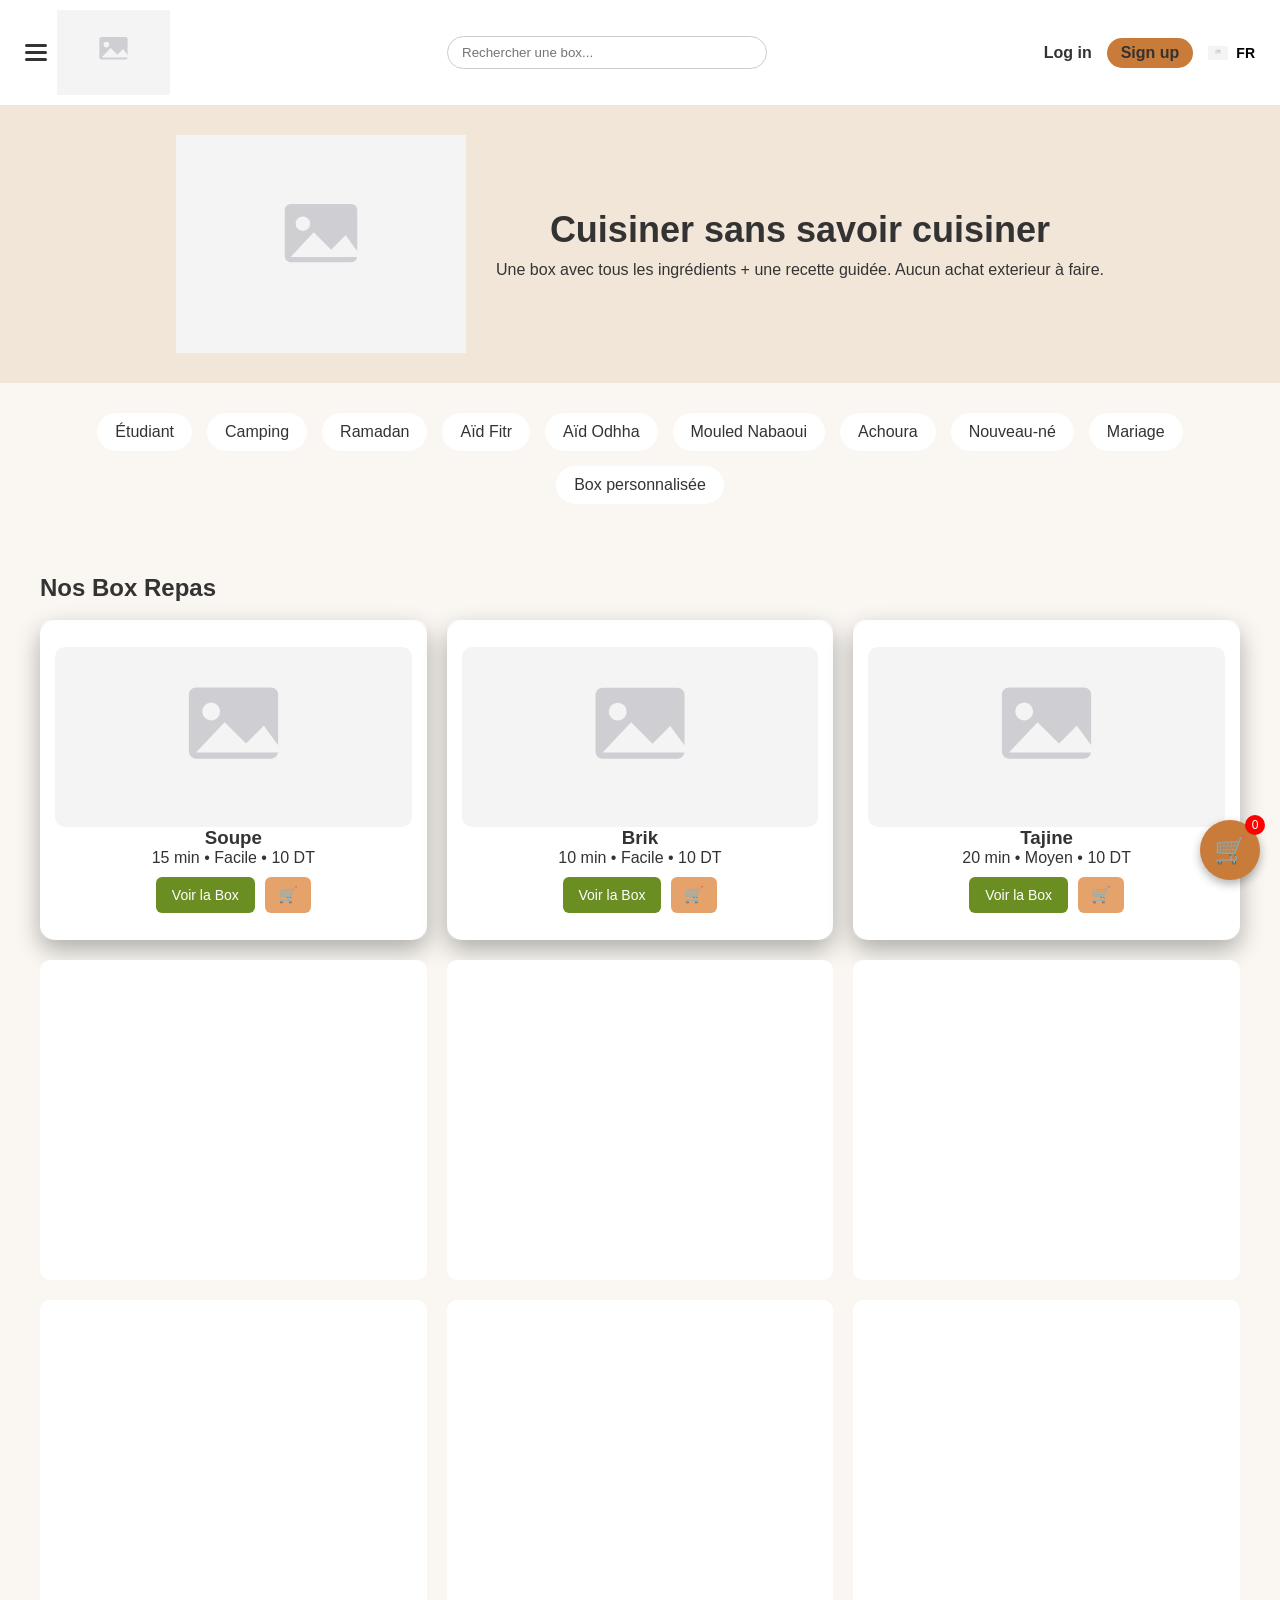
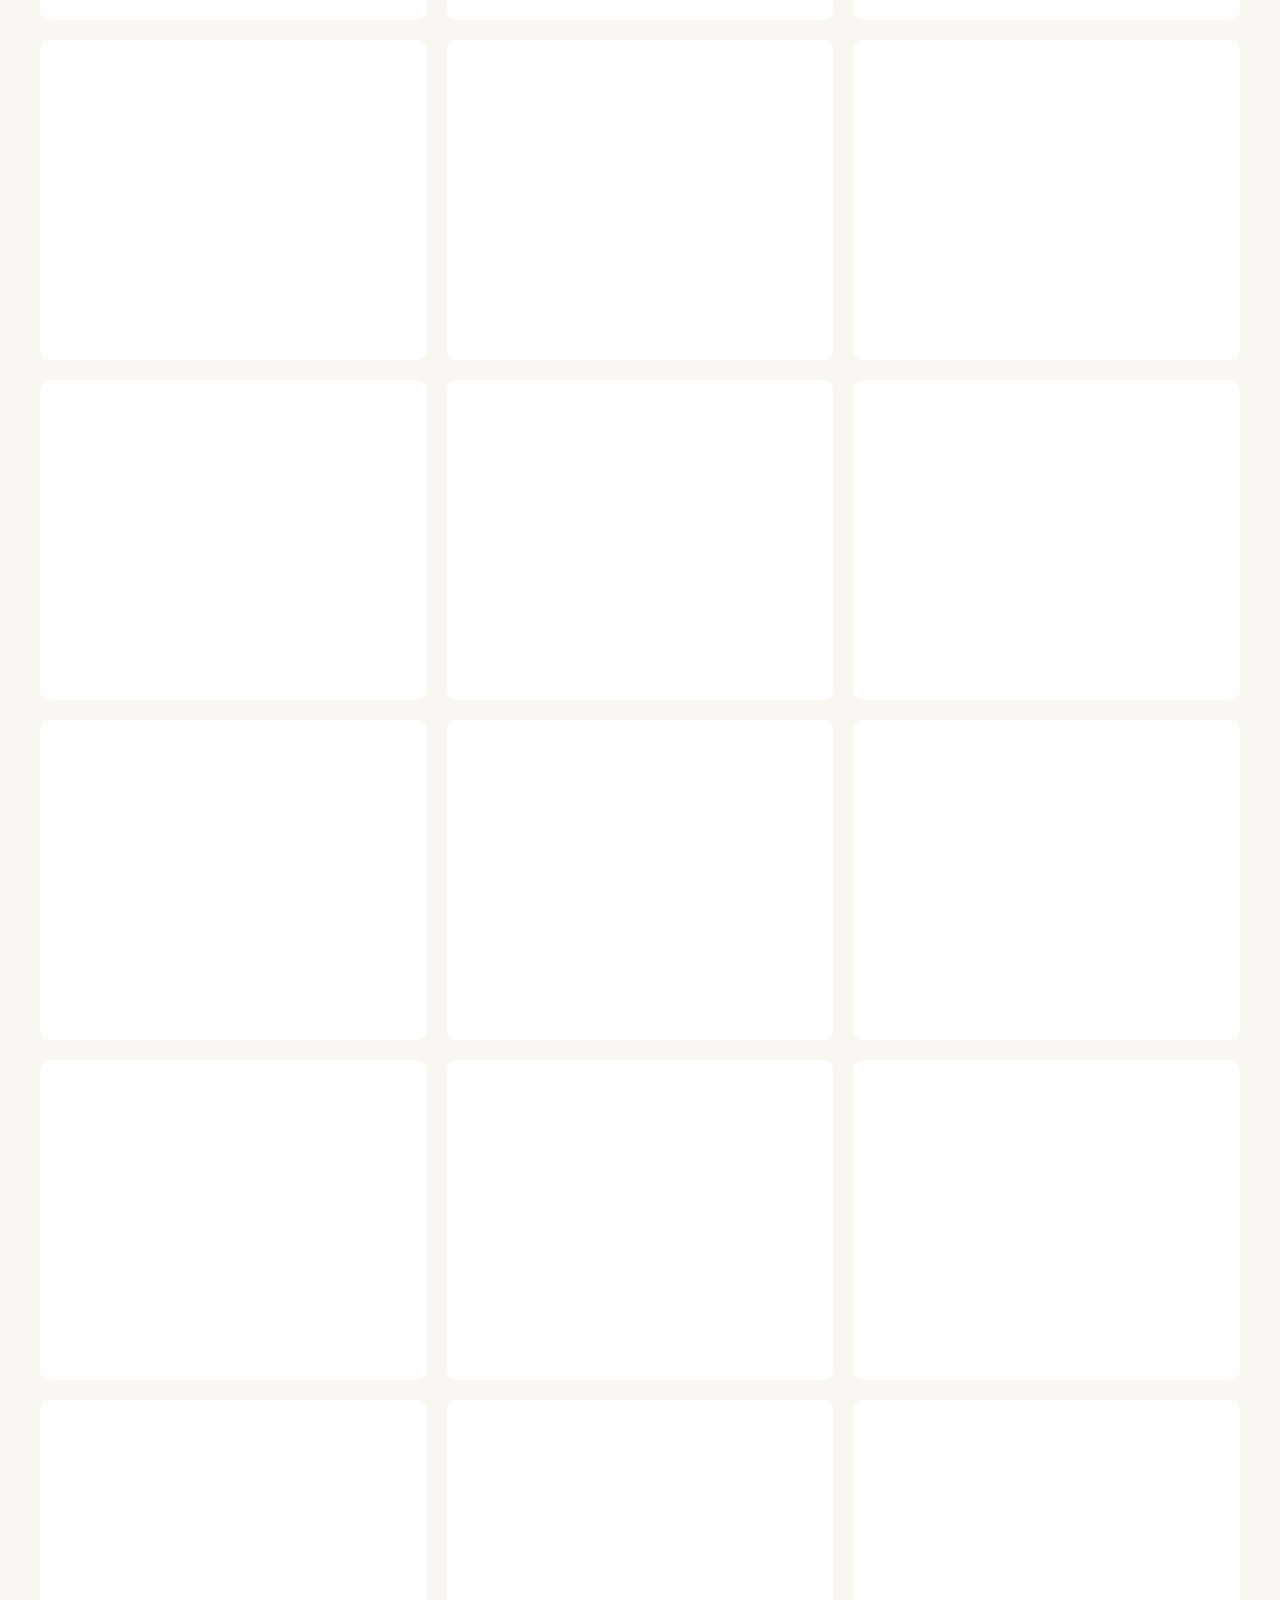
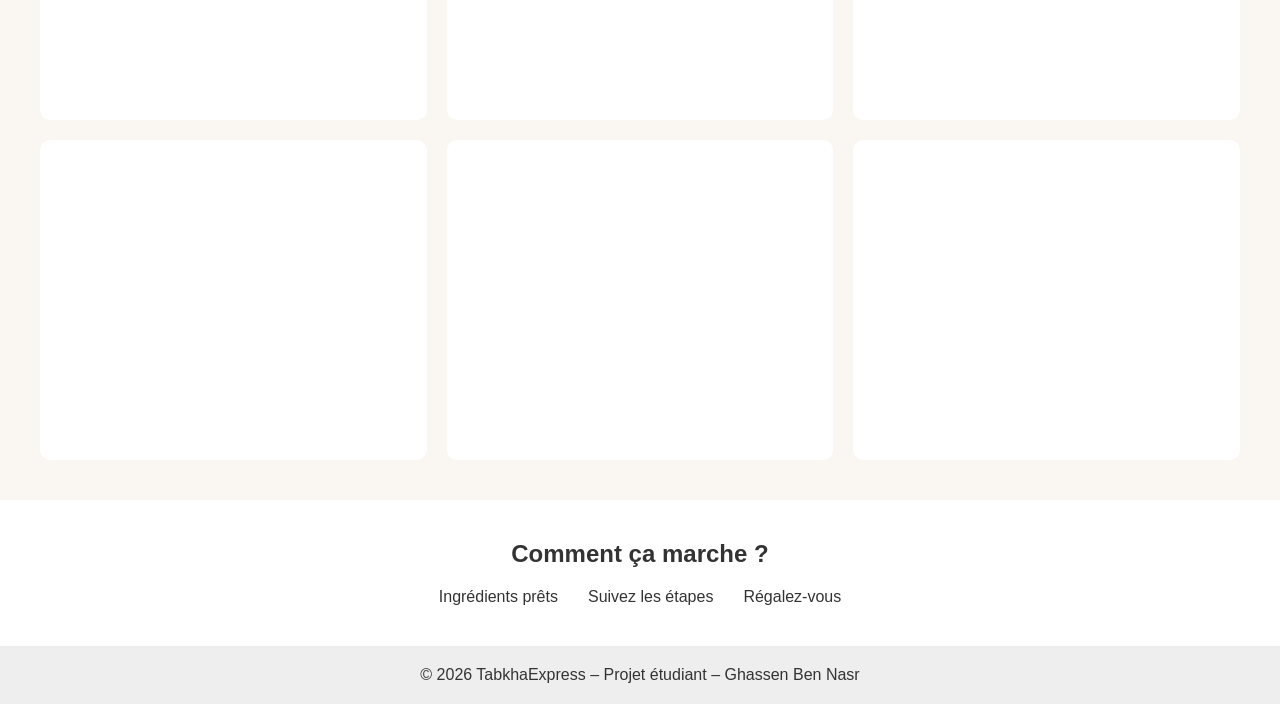
==== commit e98f564b: "Deploy Tabkha Express demo to GitHub Pages" ====
--- a/index.html
+++ b/index.html
@@ -1,1171 +1,1172 @@
-<!DOCTYPE html>
-<html lang="fr">
-<head>
-  <meta charset="UTF-8">
-  <title>Tabkha Express</title>
-  <link rel="icon" type="image/png" href="assets/Logo/logoo.png">
-  <link rel="stylesheet" href="css/style.css">
-</head>
-<body>
-
-  <header class="header">
-
-    <div class="header-left">
-
-      <!-- TABKHA MENU -->
-      <div class="tabkha-menu">
-        <div class="tabkha-icon" tabindex="0">
-          <span></span>
-          <span></span>
-          <span></span>
-        </div>
-
-        <ul class="tabkha-list">
-          <li class="filtre-box">
-          <a id="filtre">Filtrer les Box</a>
-          <div id="filtre-menu" class="filtre-menu">
-            
-            <b id="type">Type</b>
-            <button id="show-all">Tout</button>
-            <button id="show-entree">Entrée</button>
-            <button id="show-plat">Plat</button>
-            <button id="show-dessert">Dessert</button>
-
-            <hr>
-
-            <b id="temps">Temps</b>
-            <button id="t5">5 min</button>
-            <button id="t10">10 min</button>
-            <button id="t15">15 min</button>
-            <button id="t20">20 min</button>
-            <button id="t30">30+ min</button>
-
-          </div>
-        </li>
-          <li><a href="#" id="help">Aide</a></li>
-          <li><a href="#" id="contact">Contactez nous</a></li>
-          <div id="contact-popup" class="popup">
-            <div class="popup-box">
-              <h2 id="contact2">Contactez-nous</h2>
-              <p>Email : bennasrghassen1@gmail.com</p>
-              <p>Tel : 29 200 238</p>
-              <p>Adresse : 10 Rue des Fatimides, Cite Riadh, Sousse</p><br>
-              <hr>
-              <a href="https://www.facebook.com/gaston.bn.yfz.4" target="_blank">Facebook</a><br>
-              <a href="https://wa.me/21629809964" target="_blank">WhatsApp</a>
-              <br><br>
-              <button id="closeContact">Fermer</button>
-            </div>
-          </div>
-        </ul>
-      </div>
-
-      <!-- LOGO -->
-      <div class="logo">
-        <img src="assets/Logo/TabkhaExpress.png" alt="TabkhaExpress">
-      </div>
-    </div>
-
-    <!-- RECHERCHE -->
-    <div class="search-box">
-      <input type="text" placeholder="Rechercher une box..." id="rech">
-    </div>
-
-    <!-- LOG/SIGN -->
-    <div class="user-actions">
-      <a href="#" class="login" id="log">Log in</a>
-      <a href="#" class="signup" id="sign">Sign up</a>
-
-      <!-- LANGUAGE SELECTOR -->
-      <div class="language-selector">
-        <button class="current-lang" id="current-lang">
-          <img src="assets/icons/fr.jfif" id="current-flag">
-          <span id="current-text">FR</span>
-        </button>
-
-        <ul class="lang-list">
-          <li>
-            <a href="#" id="lang-fr">
-              <img src="assets/icons/fr.jfif"> Français
-            </a>
-          </li>
-          <li>
-            <a href="#" id="lang-en">
-              <img src="assets/icons/en.jfif"> English
-            </a>
-          </li>
-          <li>
-            <a href="#" id="lang-dz">
-              <img src="assets/icons/tn.jfif"> Darja
-            </a>
-          </li>
-        </ul>
-      </div>
-    </div>
-
-  </header>
-
-  <!-- HERO -->
-  <section class="hero">
-
-    <div class="hero-content">
-      <img src="assets/Logo/Logo.png" class="hero-logo">
-      <div>
-        <h1 id="title">
-          Cuisiner sans savoir cuisiner
-        </h1>
-        <p id="subtitle">
-          Une box avec tous les ingrédients + une recette guidée.
-          Aucun achat exterieur à faire.
-        </p>
-      </div>
-    </div>
-  </section>
-
-  <!-- CATEGORIES -->
-  <section class="categories">
-    <div class="category" id="etudiant">Étudiant</div>
-    <div class="category" id="camping">Camping</div>
-    <div class="category" id="ramadan">Ramadan</div>
-    <div class="category" id="aidfitr">Aïd Fitr</div>
-    <div class="category" id="aidodhha">Aïd Odhha</div>
-    <div class="category" id="mouled">Mouled Nabaoui</div>
-    <div class="category" id="achoura">Achoura</div>
-    <div class="category" id="nouvne">Nouveau-né</div>
-    <div class="category" id="marriage">Mariage</div>
-    <div class="category" id="boxperso">Box personnalisée</div>
-  </section>
-
-  <!-- BOXES -->
-  <section class="boxes">
-    <h2 id="nosbox">Nos Box Repas</h2><br>
-
-    <div class="box-list">
-
-      <!-- 1 Soupe -->
-      <article class="box box-item" data-time="15" data-name="soupe chorba shorba 7sou hsou" data-type="entree">
-      <div class="card">
-        <div class="card-inner">
-
-            <div class="card-front">
-              <img src="assets/images/soupe.jfif">
-              <h3 id="soupe1">Soupe</h3>
-              <p id="soupe2">15 min • Facile</p>
-              <div class="btn-row">
-                <button id="soupevoir" class="voir-btn">Voir la Box</button>
-                <button class="cart-add">🛒</button>
-              </div>
-            </div>
-
-            <div class="card-back">
-              <h3 id="soupe3">Soupe</h3>
-              <ul class="ingredients">
-                <li id="soupepoulet">Poulet</li>
-                <li id="soupeonion">Oignon</li>
-                <li id="soupetomate">Tomates</li>
-                <li id="soupehuile">Huile</li>
-                <li id="soupepoischiche">Celeri</li>
-                <li id="soupesel">Sel</li>
-                <li id="soupepoivre">Poivre</li>
-                <li>Harissa</li>
-                <li id="soupekorkom">Curcuma</li>
-                <li id="soupekarwia">Carvi</li>
-              </ul>
-              <button id="soupefermer" class="voir-btn close-btn">Fermer</button>
-            </div>
-
-          </div>
-        </div>
-      </article>
-
-      <!-- 2 Brik -->
-      <article class="box box-item" data-time="10" data-name="brik brika" data-type="entree">
-      <div class="card">
-      <div class="card-inner">
-
-      <div class="card-front">
-      <img src="assets/images/brik.jfif">
-      <h3 id="brik1">Brik</h3>
-      <p id="brik2">10 min • Facile</p>
-      <div class="btn-row">
-        <button id="brikvoir" class="voir-btn">Voir la Box</button>
-        <button class="cart-add">🛒</button>
-      </div>
-      </div>
-
-      <div class="card-back">
-      <h3 id="brik3">Brik</h3>
-      <ul class="ingredients">
-      <li>Malsouka</li>
-      <li id="brikoeuf">Oeuf</li>
-      <li>Thon</li>
-      <li id="brikbatata">Pomme de terre</li>
-      <li id="brikfromage">Fromage</li>
-      <li id="brikonion">Oignon</li>
-      <li id="brikpersil">Persil</li>
-      <li id="briksel">Sel</li>
-      <li id="brikpoivre">Poivre</li>
-      <li id="brikhuile">Huile</li>
-      </ul>
-      <button  id="brikfermer" class="voir-btn close-btn">Fermer</button>
-      </div>
-
-      </div>
-      </div>
-      </article>
-
-      <!-- 3 Tajine -->
-      <article class="box box-item" data-time="20" data-name="tajine" data-type="entree">
-      <div class="card">
-      <div class="card-inner">
-
-      <div class="card-front">
-      <img src="assets/images/tajin.jfif">
-      <h3>Tajine</h3>
-      <p id="tajine1">20 min • Facile</p>
-      <div class="btn-row">
-        <button id="tajinevoir" class="voir-btn">Voir la Box</button>
-        <button class="cart-add">🛒</button>
-      </div>
-      </div>
-
-      <div class="card-back">
-      <h3>Tajine</h3>
-      <ul class="ingredients">
-      <li id="tajinepoulet">Poulet</li>
-      <li id="tajinevinde">Viande</li>
-      <li id="tajineoeuf">Oeuf</li>
-      <li id="tajinebatata">Pomme de terre</li>
-      <li id="tajinefromage">Fromage</li>
-      <li id="tajineonion">Oignon</li>
-      <li id="tajinehuile">Huile</li>
-      <li id="tajinesel">Sel</li>
-      <li id="tajinepoivre">Poivre</li>
-      <li id="tajinekorkom">Curcuma</li>
-      <li id="tajinepersil">Persil</li>
-      </ul>
-      <button id="tajinefermer" class="voir-btn close-btn">Fermer</button>
-      </div>
-
-      </div>
-      </div>
-      </article>
-
-      <!-- 4 Salade mechouia -->
-      <article class="box box-item" data-time="10" data-name="salade salad slata mechouia michouia mechwia michwia grille grilled" data-type="entree">
-      <div class="card">
-      <div class="card-inner">
-
-      <div class="card-front">
-      <img src="assets/images/slata mechouia.jfif">
-      <h3 id="salademch1">Salade grillée</h3>
-      <p id="salademch2">10 min • Facile</p>
-      <div class="btn-row">
-        <button id="salademchvoir" class="voir-btn">Voir la Box</button>
-        <button class="cart-add">🛒</button>
-      </div>
-      </div>
-
-      <div class="card-back">
-      <h3 id="salademch3">Salade grillée</h3>
-      <ul class="ingredients">
-      <li id="salademchpoivron">Poivrons</li>
-      <li id="salademchtomate">Tomates</li>
-      <li id="salademchail">Ail</li>
-      <li id="salademchhuile">Huile</li>
-      <li>Thon</li>
-      <li id="salademchoeuf">Oeufs</li>
-      <li id="salademcholive">Olives</li>
-      <li id="salademchsel">Sel</li>
-      <li id="salademchpoivre">Poivre</li>
-      <li id="salademchpiment">Oignon</li>
-      <li id="salademchcitron">Carvi</li>
-      </ul>
-      <button id="salademchfermer" class="voir-btn close-btn">Fermer</button>
-      </div>
-
-      </div>
-      </div>
-      </article>
-
-      <!-- 5 Salade tunisienne -->
-      <article class="box box-item" data-time="10" data-name="salade salad slata tunisienne tunisian tounsia tounsiya tounsya" data-type="entree">
-      <div class="card">
-      <div class="card-inner">
-
-      <div class="card-front">
-      <img src="assets/images/slata tounsia.jfif">
-      <h3 id="saladetun1">Salade tunisienne</h3>
-      <p id="saladetun2">10 min • Facile</p>
-      <div class="btn-row">
-        <button id="saladetunvoir" class="voir-btn">Voir la Box</button>
-        <button class="cart-add">🛒</button>
-      </div>
-      </div>
-
-      <div class="card-back">
-      <h3 id="saladetun3">Salade tunisienne</h3>
-      <ul class="ingredients">
-      <li id="saladetuntomate">Tomates</li>
-      <li id="saladetunfakous">Concombre</li>
-      <li id="saladetunonion">Oignon</li>
-      <li>Thon</li>
-      <li id="saladetunoeuf">Oeufs</li>
-      <li id="saladetunolive">Olives</li>
-      <li id="saladetunhuile">Huile</li>
-      <li id="saladetuncitron">Citron</li>
-      <li id="saladetunsel">Sel</li>
-      <li id="saladetunpoivre">Poivre</li>
-      </ul>
-      <button id="saladetunfermer" class="voir-btn close-btn">Fermer</button>
-      </div>
-
-      </div>
-      </div>
-      </article>
-
-      <!-- 6 Ojja -->
-      <article class="box box-item" data-time="20" data-name="ojja 3jja ijja oja 3ja ija" data-type="plat">
-      <div class="card">
-      <div class="card-inner">
-
-      <div class="card-front">
-      <img src="assets/images/ojja.jfif">
-      <h3 id="ojja1">Ojja</h3>
-      <p id="ojja2">20 min • Facile</p>
-      <div class="btn-row">
-        <button id="ojjavoir" class="voir-btn">Voir la Box</button>
-        <button class="cart-add">🛒</button>
-      </div>
-      </div>
-
-      <div class="card-back">
-      <h3 id="ojja3">Ojja</h3>
-      <ul class="ingredients">
-      <li id="ojjaoeuf">Oeufs</li>
-      <li id="ojjatomate">Tomate</li>
-      <li>Harissa</li>
-      <li id="ojjahuile">Huile</li>
-      <li id="ojjaail">Ail</li>
-      <li id="ojjapiment">Piment</li>
-      <li id="ojjaonion">Oignon</li>
-      <li id="ojjasel">Sel</li>
-      <li id="ojjapoivre">Poivre</li>
-      <li id="ojjamerguez">Merguez</li>
-      </ul>
-      <button id="ojjafermer" class="voir-btn close-btn">Fermer</button>
-      </div>
-
-      </div>
-      </div>
-      </article>
-
-      <!-- 7 Pasta -->
-      <article class="box box-item" data-time="25" data-name="pasta pate ma9rouna makrouna ma9arouna makarouna" data-type="plat">
-      <div class="card">
-      <div class="card-inner">
-
-      <div class="card-front">
-      <img src="assets/images/pasta.jfif">
-      <h3 id="pasta1">Pates</h3>
-      <p id="pasta2">25 min • Facile</p>
-      <div class="btn-row">
-        <button id="pastavoir" class="voir-btn">Voir la Box</button>
-        <button class="cart-add">🛒</button>
-      </div>
-      </div>
-
-      <div class="card-back">
-      <h3 id="pasta3">Pates</h3>
-      <ul class="ingredients">
-      <li id="pastapate">Pates</li>
-      <li id="pastatomate">Tomate</li>
-      <li id="pastasel">Sel</li>
-      <li id="pastapoivre">Poivre</li>
-      <li id="pastahuile">Huile</li>
-      <li id="pastaonion">Piment</li>
-      <li id="pastaail">Ail</li>
-      <li>Harissa</li>
-      <li id="pastalarwia">Carvi</li>
-      <li id="pastakorkom">Curcuma</li>
-      <li id="pastaviande">Viande</li>
-      <li id="pastapoulet">Poullet</li>
-      </ul>
-      <button id="pastafermer" class="voir-btn close-btn">Fermer</button>
-      </div>
-
-      </div>
-      </div>
-      </article>
-
-      <!-- 8 Wrap -->
-      <article class="box box-item" data-time="15" data-name="wrap mlewi mlawi milawi milewi" data-type="plat">
-      <div class="card">
-      <div class="card-inner">
-
-      <div class="card-front">
-      <img src="assets/images/wrap.jfif">
-      <h3 id="wrap1">Wrap</h3>
-      <p id="wrap2">15 min • Facile</p>
-      <div class="btn-row">
-        <button id="wrapvoir" class="voir-btn">Voir la Box</button>
-        <button class="cart-add">🛒</button>
-      </div>
-      </div>
-
-      <div class="card-back">
-      <h3 id="wrap3">Wrap</h3>
-      <ul class="ingredients">
-      <li>Tortilla</li>
-      <li id="wrapsalade">Salade</li>
-      <li id="wrapsauce">Sauce</li>
-      <li id="wraptomate">Tomate</li>
-      <li>Thon</li>
-      <li id="wrappoulet">Poulet</li>
-      <li id="wrapescalope">Escalope</li>
-      <li id="wrapformage">Formage</li>
-      <li id="wrapsel">Sel</li>
-      <li id="wrappoivre">Poivre</li>
-      </ul>
-      <button id="wrapfermer" class="voir-btn close-btn">Fermer</button>
-      </div>
-
-      </div>
-      </div>
-      </article>
-
-      <!-- 9 Couscous -->
-      <article class="box box-item" data-time="40" data-name="couscous kosksi cosksi kouskous" data-type="plat">
-      <div class="card">
-      <div class="card-inner">
-
-      <div class="card-front">
-      <img src="assets/images/couscous.jfif">
-      <h3 id="couscous1">Couscous</h3>
-      <p id="couscous2">40 min • Facile</p>
-      <div class="btn-row">
-        <button id="couscousvoir" class="voir-btn">Voir la Box</button>
-        <button class="cart-add">🛒</button>
-      </div>
-      </div>
-
-      <div class="card-back">
-      <h3 id="couscous3">Couscous</h3>
-      <ul class="ingredients">
-      <li id="couscoussemoule">Semoule</li>
-      <li id="couscousbatata">Pomme de Terre</li>
-      <li id="couscouscarotte">Carotte</li>
-      <li id="couscousonion">Onion</li>
-      <li id="couscoustomate">Tomate</li>
-      <li id="couscouspiment">Piment</li>
-      <li id="couscoushuile">Huile</li>
-      <li>Harissa</li>
-      <li id="couscouskorkom">Curcuma</li>
-      <li id="couscouskarwia">Carvi</li>
-      <li id="couscoussel">Sel</li>
-      <li id="couscouspoivre">Poivre</li>
-      <li id="couscouspoulet">Poulet</li>
-      <li id="couscousviande">Viande</li>
-      </ul>
-      <button id="couscousfermer" class="voir-btn close-btn">Fermer</button>
-      </div>
-
-      </div>
-      </div>
-      </article>
-
-      <!-- 10 Chapati -->
-      <article class="box box-item" data-time="15" data-name="chapati chappati chapatti chappatti" data-type="plat">
-      <div class="card">
-      <div class="card-inner">
-
-      <div class="card-front">
-      <img src="assets/images/chapati.jpg">
-      <h3 id="chapati1">Chapati</h3>
-      <p id="chapati2">15 min • Facile</p>
-      <div class="btn-row">
-        <button id="chapativoir" class="voir-btn">Voir la Box</button>
-        <button class="cart-add">🛒</button>
-      </div>
-      </div>
-
-      <div class="card-back">
-      <h3 id="chapati3">Chapati</h3>
-      <ul class="ingredients">
-      <li>Chapatti</li>
-      <li id="chapatisauce">Sauce</li>
-      <li>Harissa</li>
-      <li>Thon</li>
-      <li>Salami</li>
-      <li>Jomban</li>
-      <li id="chapatiformage">Formage</li>
-      <li id="chapatisel">Sel</li>
-      <li id="chapatipoivre">Poivre</li>
-      <li id="chapatioeuf">Oeuf</li>
-      <li id="chapatimaadnous">Persil</li>
-      </ul>
-      <button id="chapatifermer" class="voir-btn close-btn">Fermer</button>
-      </div>
-
-      </div>
-      </div>
-      </article>
-
-      <!-- 11 Rouz -->
-      <article class="box box-item" data-time="35" data-name="rouz riz jerbien jerbi jerbian rice jrbi" data-type="plat">
-      <div class="card">
-      <div class="card-inner">
-
-      <div class="card-front">
-      <img src="assets/images/rouz.jfif">
-      <h3 id="rouz1">Riz Jerbien</h3>
-      <p id="rouz2">35 min • Facile</p>
-      <div class="btn-row">
-        <button id="rouzvoir" class="voir-btn">Voir la Box</button>
-        <button class="cart-add">🛒</button>
-      </div>
-      </div>
-
-      <div class="card-back">
-      <h3 id="rouz3">Riz Jerbien</h3>
-      <ul class="ingredients">
-      <li id="rouzriz">Riz</li>
-      <li id="rouzpoulet">Poulet</li>
-      <li id="rouzviande">Viande</li>
-      <li id="rouzpoischiche">Pois chiches</li>
-      <li id="rouzbatata">Persil</li>
-      <li id="rouzcarotte">Carotte</li>
-      <li id="rouzonion">Oignon</li>
-      <li id="rouztomate">Tomate</li>
-      <li id="rouzhuile">Huile</li>
-      <li id="rouzsel">Sel</li>
-      <li id="rouzpoivre">Poivre</li>
-      <li>Harissa</li>
-      <li id="rouzkorkom">Curcuma</li>
-      <li id="rouzkarwia">Carvi</li>
-      </ul>
-      <button id="rouzfermer" class="voir-btn close-btn">Fermer</button>
-      </div>
-
-      </div>
-      </div>
-      </article>
-
-      <!-- 12 Steak -->
-      <article class="box box-item" data-time="20" data-name="steak l7am michwi mechwi michoui mechoui" data-type="plat">
-      <div class="card">
-      <div class="card-inner">
-
-      <div class="card-front">
-      <img src="assets/images/steak.jfif">
-      <h3 id="steak1">Steak</h3>
-      <p id="steak2">20 min • Facile</p>
-      <div class="btn-row">
-        <button id="steakvoir" class="voir-btn">Voir la Box</button>
-        <button class="cart-add">🛒</button>
-      </div>
-      </div>
-
-      <div class="card-back">
-      <h3 id="steak3">Steak</h3>
-      <ul class="ingredients">
-      <li id="steakviande">Viande</li>
-      <li id="steaksel">Sel</li>
-      <li id="steakpoivre">Poivre</li>
-      <li id="steakhuile">Huile</li>
-      <li id="steakbeurre">Beurre</li>
-      <li id="steakail">Ail</li>
-      </ul>
-      <button id="steakfermer" class="voir-btn close-btn">Fermer</button>
-      </div>
-
-      </div>
-      </div>
-      </article>
-
-      <!-- 13 Pizza -->
-      <article class="box box-item" data-time="15" data-name="pizza piza" data-type="plat">
-      <div class="card">
-      <div class="card-inner">
-
-      <div class="card-front">
-      <img src="assets/images/pizza.jfif">
-      <h3>Pizza</h3>
-      <p id="pizza">15 min • Facile</p>
-      <div class="btn-row">
-        <button id="pizzavoir" class="voir-btn">Voir la Box</button>
-        <button class="cart-add">🛒</button>
-      </div>
-      </div>
-
-      <div class="card-back">
-      <h3>Pizza</h3>
-      <ul class="ingredients">
-      <li id="pizzapate">Pâte à pizza</li>
-      <li id="pizzasauce">Sauce tomate</li>
-      <li id="pizzafromage">Fromage</li>
-      <li id="pizzatomate">Tomate</li>
-      <li id="pizzapoivron">Poivron</li>
-      <li id="pizzaonion">Oignon</li>
-      <li id="pizzaolive">Olives</li>
-      <li>Thon</li>
-      <li>Jambon</li>
-      <li id="pizzahuile">Huile</li>
-      <li id="pizzasel">Sel</li>
-      <li id="pizzapoivre">Poivre</li>
-      </ul>
-      <button id="pizzafermer" class="voir-btn close-btn">Fermer</button>
-      </div>
-
-      </div>
-      </div>
-      </article>
-
-      <!-- 14 Escaloppe -->
-      <article class="box box-item" data-time="15" data-name="escaloppe scaloppe scalope escalope" data-type="plat">
-      <div class="card">
-      <div class="card-inner">
-
-      <div class="card-front">
-      <img src="assets/images/escalope.jfif">
-      <h3 id="escalope1">Escalope</h3>
-      <p id="escalope2">15 min • Facile</p>
-      <div class="btn-row">
-        <button id="escalopevoir" class="voir-btn">Voir la Box</button>
-        <button class="cart-add">🛒</button>
-      </div>
-      </div>
-
-      <div class="card-back">
-      <h3 id="escalope3">Escalope</h3>
-      <ul class="ingredients">
-      <li id="escalopeescalope">Escalope</li>
-      <li id="escalopesel">Sel</li>
-      <li id="escalopepoivre">Poivre</li>
-      <li id="escalopeail">Ail</li>
-      <li id="escalopehuile">Huile</li>
-      <li id="escalopeoeuf">Oeuf</li>
-      <li id="escalopechapelure">Chapelure</li>
-      <li id="escalopefarine">Farine</li>
-      <li id="escalopecitron">Citron</li>
-      </ul>
-      <button id="escalopefermer" class="voir-btn close-btn">Fermer</button>
-      </div>
-
-      </div>
-      </div>
-      </article>
-
-      <!-- 15 Lablebi -->
-      <article class="box box-item" data-time="20" data-name="lablebi lblebi lablabi lblabi" data-type="plat">
-      <div class="card">
-      <div class="card-inner">
-
-      <div class="card-front">
-      <img src="assets/images/lablebi.jfif">
-      <h3>Lablebi</h3>
-      <p id="lablebi1">20 min • Facile</p>
-      <div class="btn-row">
-        <button id="lablebivoir" class="voir-btn">Voir la Box</button>
-        <button class="cart-add">🛒</button>
-      </div>
-      </div>
-
-      <div class="card-back">
-      <h3>Lablebi</h3>
-      <ul class="ingredients">
-      <li id="lablebipoischiche">Pois chiches</li>
-      <li id="lablebiail">Ail</li>
-      <li>Harissa</li>
-      <li id="lablebihuile">Huile</li>
-      <li id="lablebisel">Sel</li>
-      <li id="lablebipoivre">Poivre</li>
-      <li id="lablebipain">Pain</li>
-      <li id="lablebioeuf">Oeuf</li>
-      <li>Thon</li>
-      <li id="lablebicitron">Citron</li>
-      </ul>
-
-      <button id="lablebifermer" class="voir-btn close-btn">Fermer</button>
-      </div>
-
-      </div>
-      </div>
-      </article>
-
-      <!-- 16 Chakchouka -->
-      <article class="box box-item" data-time="20" data-name="chakchouka shakchouka shakshouka chakshouka" data-type="plat">
-      <div class="card">
-      <div class="card-inner">
-
-      <div class="card-front">
-      <img src="assets/images/chkchouka.jfif">
-      <h3>Chakchouka</h3>
-      <p id="chakchouka1">20 min • Facile</p>
-      <div class="btn-row">
-        <button id="chakchoukavoir" class="voir-btn">Voir la Box</button>
-        <button class="cart-add">🛒</button>
-      </div>
-      </div>
-
-      <div class="card-back">
-      <h3>Chakchouka</h3>
-      <ul class="ingredients">
-      <li id="chakchoukatomate">Tomate</li>
-      <li id="chakchoukapoivron">Poivron</li>
-      <li id="chakchoukaonion">Oignon</li>
-      <li id="chakchoukaail">Ail</li>
-      <li id="chakchoukaoeuf">Oeufs</li>
-      <li id="chakchoukahuile">Huile</li>
-      <li id="chakchoukasel">Sel</li>
-      <li id="chakchoukapoivre">Poivre</li>
-      <li>Harissa</li>
-      <li id="chakchoukapiment">Salk</li>
-      </ul>
-      <button id="chakchoukafermer" class="voir-btn close-btn">Fermer</button>
-      </div>
-
-      </div>
-      </div>
-      </article>
-
-      <!-- 17 Mloukhia -->
-      <article class="box box-item" data-time="45" data-name="mloukhia mloukia mlou5ia miloukhia miloukia milou5ia" data-type="plat">
-      <div class="card">
-      <div class="card-inner">
-
-      <div class="card-front">
-      <img src="assets/images/mloukhia.jfif">
-      <h3>Mloukhia</h3>
-      <p id="mloukhia1">45 min • Facile</p>
-      <div class="btn-row">
-        <button id="mloukhiavoir" class="voir-btn">Voir la Box</button>
-        <button class="cart-add">🛒</button>
-      </div>
-      </div>
-
-      <div class="card-back">
-      <h3>Mloukhia</h3>
-      <ul class="ingredients">
-      <li>Mloukhia</li>
-      <li id="mloukhiaviande">Viande</li>
-      <li id="mloukhiahuile">Huile</li>
-      <li id="mloukhiaail">Ail</li>
-      <li id="mloukhiarand">Feuille de laurier</li>
-      <li id="mloukhiasel">Sel</li>
-      <li id="mloukhiapoivre">Poivre</li>
-      <li>Harissa</li>
-      <li id="mloukhiakarwia">Carvi</li>
-      </ul>
-      <button id="mloukhiafermer" class="voir-btn close-btn">Fermer</button>
-      </div>
-
-      </div>
-      </div>
-      </article>
-
-      <!-- 18 Qleya -->
-      <article class="box box-item" data-time="15" data-name="qleya 9leya qleyya 9leyya" data-type="plat">
-      <div class="card">
-      <div class="card-inner">
-
-      <div class="card-front">
-      <img src="assets/images/kleya.jfif">
-      <h3>Qleya</h3>
-      <p id="qleya1">15 min • Facile</p>
-      <div class="btn-row">
-        <button id="qleyavoir" class="voir-btn">Voir la Box</button>
-        <button class="cart-add">🛒</button>
-      </div>
-      </div>
-
-      <div class="card-back">
-      <h3>Qleya</h3>
-      <ul class="ingredients">
-      <li id="qleyafoie">Foie</li>
-      <li id="qleyaviande">Viande</li>
-      <li id="qleyahuile">Huile</li>
-      <li id="qleyaail">Ail</li>
-      <li id="qleyasel">Sel</li>
-      <li id="qleyapoivre">Poivre</li>
-      <li id="qleyakorkom">Curcuma</li>
-      <li>Harissa</li>
-      <li id="qleyapiment">Oignon</li>
-      </ul>
-      <button id="qleyafermer" class="voir-btn close-btn">Fermer</button>
-      </div>
-
-      </div>
-      </div>
-      </article>
-
-      <!-- 19 Marka -->
-      <article class="box box-item" data-time="20" data-name="marka mar9a mrka mr9a" data-type="plat">
-      <div class="card">
-      <div class="card-inner">
-
-      <div class="card-front">
-      <img src="assets/images/marka.jpg">
-      <h3>Marka</h3>
-      <p id="marka1">20 min • Facile</p>
-      <div class="btn-row">
-        <button id="markavoir" class="voir-btn">Voir la Box</button>
-        <button class="cart-add">🛒</button>
-      </div>
-      </div>
-
-      <div class="card-back">
-      <h3>Marka</h3>
-      <ul class="ingredients">
-      <li id="markaviande">Viande</li>
-      <li id="markapoulet">Poulet</li>
-      <li id="markaonion">Oignon</li>
-      <li id="markatomate">Tomate</li>
-      <li id="markahuile">Huile</li>
-      <li id="markabatata">Pomme de terre</li>
-      <li id="markacarotte">Carotte</li>
-      <li id="markapoischiche">Pois chiches</li>
-      <li id="markaail">Ail</li>
-      <li id="markasel">Sel</li>
-      <li id="markapoivre">Poivre</li>
-      <li>Harissa</li>
-      <li id="markakorkom">Curcuma</li>
-      </ul>
-      <button id="markafermer" class="voir-btn close-btn">Fermer</button>
-      </div>
-
-      </div>
-      </div>
-      </article>
-
-      <!-- 20 Lazania -->
-      <article class="box box-item" data-time="25" data-name="lazania" data-type="plat">
-      <div class="card">
-      <div class="card-inner">
-
-      <div class="card-front">
-      <img src="assets/images/lazania.avif">
-      <h3>Lazania</h3>
-      <p id="lazania1">25 min • Facile</p>
-      <div class="btn-row">
-        <button id="lazaniavoir" class="voir-btn">Voir la Box</button>
-        <button class="cart-add">🛒</button>
-      </div>
-      </div>
-
-      <div class="card-back">
-      <h3>Lazania</h3>
-      <ul class="ingredients">
-      <li>Pâtes à lasagne</li>
-      <li id="lazaniaviande">Viande hachée</li>
-      <li id="lazaniasauce">Sauce tomate</li>
-      <li id="lazaniaonion">Oignon</li>
-      <li id="lazaniaail">Ail</li>
-      <li id="lazaniafromage">Fromage râpé</li>
-      <li id="lazanialait">Lait</li>
-      <li id="lazaniabeurre">Beurre</li>
-      <li id="lazaniafarine">Farine</li>
-      <li id="lazaniahuile">Huile</li>
-      <li id="lazaniasel">Sel</li>
-      <li id="lazaniapoivre">Poivre</li>
-      </ul>
-      <button id="lazaniafermer" class="voir-btn close-btn">Fermer</button>
-      </div>
-
-      </div>
-      </div>
-      </article>
-
-      <!-- 21 Qolla -->
-      <article class="box box-item" data-time="5" data-name="qolla qola 9olla 9ola" data-type="dessert">
-      <div class="card">
-      <div class="card-inner">
-
-      <div class="card-front">
-      <img src="assets/images/fruit sec.jfif">
-      <h3>Qolla</h3>
-      <p id="qolla1">5 min • Facile</p>
-      <div class="btn-row">
-        <button id="qollavoir" class="voir-btn">Voir la Box</button>
-        <button class="cart-add">🛒</button>
-      </div>
-      </div>
-
-      <div class="card-back">
-      <h3>Qolla</h3>
-      <ul class="ingredients">
-      <li id="qollaamande">Amandes</li>
-      <li id="qollanoisette">Noisettes</li>
-      <li id="qollapistache">Pistaches</li>
-      <li id="qollamiel">Miel</li>
-      <li id="qollabonbon">Bonbon</li>
-      <li id="qollafruitsec">Fruit sec</li>
-      </ul>
-      <button id="qollafermer" class="voir-btn close-btn">Fermer</button>
-      </div>
-
-      </div>
-      </div>
-      </article>
-
-      <!-- 22 Zrir -->
-      <article class="box box-item" data-time="15" data-name="zrir" data-type="dessert">
-      <div class="card">
-      <div class="card-inner">
-
-      <div class="card-front">
-      <img src="assets/images/zrir.jfif">
-      <h3>Zrir</h3>
-      <p id="zrir1">15 min • Facile</p>
-      <div class="btn-row">
-        <button id="zrirvoir" class="voir-btn">Voir la Box</button>
-        <button class="cart-add">🛒</button>
-      </div>
-      </div>
-
-      <div class="card-back">
-      <h3>Zrir</h3>
-      <ul class="ingredients">
-      <li id="zrirsesame">Graines de sésame</li>
-      <li id="zriramande">Amandes</li>
-      <li id="zrirnoisette">Noisettes</li>
-      <li id="zrirpistache">Pistaches</li>
-      <li id="zrirmiel">Miel</li>
-      <li id="zrirhuile">Huile</li>
-      <li id="zrirsucre">Sucre</li>
-      </ul>
-      <button id="zrirfermer" class="voir-btn close-btn">Fermer</button>
-      </div>
-
-      </div>
-      </div>
-      </article>
-
-      <!-- 23 Zgougou -->
-      <article class="box box-item" data-time="20" data-name="zgougou z9ou9ou" data-type="dessert">
-      <div class="card">
-      <div class="card-inner">
-
-      <div class="card-front">
-      <img src="assets/images/zgougou.jfif">
-      <h3>Zgougou</h3>
-      <p id="zgougou1">20 min • Facile</p>
-      <div class="btn-row">
-        <button id="zgougouvoir" class="voir-btn">Voir la Box</button>
-        <button class="cart-add">🛒</button>
-      </div>
-      </div>
-
-      <div class="card-back">
-      <h3>Zgougou</h3>
-      <ul class="ingredients">
-      <li>Zgougou</li>
-      <li id="zgougoufarine">Farine</li>
-      <li id="zgougousucre">Sucre</li>
-      <li id="zgougoulait">Lait</li>
-      <li id="zgougoucreme">Crème pâtissière</li>
-      <li id="zgougouamande">Amandes</li>
-      <li id="zgougounoisette">Noisettes</li>
-      <li id="zgougoupistache">Pistaches</li>
-      <li id="zgougoupignon">Pignons</li>
-      </ul>
-      <button id="zgougoufermer" class="voir-btn close-btn">Fermer</button>
-      </div>
-
-      </div>
-      </div>
-      </article>
-  
-      <!-- 24 Assida -->
-      <article class="box box-item" data-time="20" data-name="assida 3assida 3ssida asida 3asida 3sida" data-type="dessert">
-      <div class="card">
-      <div class="card-inner">
-
-      <div class="card-front">
-      <img src="assets/images/assida.jfif">
-      <h3>Assida</h3>
-      <p id="assida1">20 min • Facile</p>
-      <div class="btn-row">
-        <button id="assidavoir" class="voir-btn">Voir la Box</button>
-        <button class="cart-add">🛒</button>
-      </div>
-      </div>
-
-      <div class="card-back">
-      <h3>Assida</h3>
-      <ul class="ingredients">
-      <li id="assidasemoule">Farine</li>
-      <li id="assidasel">Sel</li>
-      <li id="assidahuile">Huile</li>
-      <li id="assidasucre">Sucre</li>
-      <li id="assidamiel">Miel</li>
-      <li id="assidadatte">Dattes</li>
-      </ul>
-      <button id="assidafermer" class="voir-btn close-btn">Fermer</button>
-      </div>
-
-      </div>
-      </div>
-      </article>
-
-      <!-- 25 Bsissa -->
-      <article class="box box-item" data-time="10" data-name="bsissa bsisa" data-type="dessert">
-      <div class="card">
-      <div class="card-inner">
-
-      <div class="card-front">
-      <img src="assets/images/bsissa.jfif">
-      <h3>Bsissa</h3>
-      <p id="bsissa1">10 min • Facile</p>
-      <div class="btn-row">
-        <button id="bsissavoir" class="voir-btn">Voir la Box</button>
-        <button class="cart-add">🛒</button>
-      </div>
-      </div>
-
-      <div class="card-back">
-      <h3>Bsissa</h3>
-      <ul class="ingredients">
-      <li>Bsissa</li>
-      <li id="bsissahuile">Huile</li>
-      <li id="bsissasucre">Sucre</li>
-      <li id="bsissadatte">Dattes</li>
-      <li id="bsissaamande">Amandes</li>
-      <li id="bsissanoisette">Noisettes</li>
-      </ul>
-      <button id="bsissafermer" class="voir-btn close-btn">Fermer</button>
-      </div>
-
-      </div>
-      </div>
-      </article>
-
-      <!-- 26 Masfouf -->
-      <article class="box box-item" data-time="15" data-name="masfouf" data-type="dessert">
-      <div class="card">
-      <div class="card-inner">
-
-      <div class="card-front">
-      <img src="assets/images/masfouf.jfif">
-      <h3>Masfouf</h3>
-      <p id="masfouf1">15 min • Facile</p>
-      <div class="btn-row">
-        <button id="masfoufvoir" class="voir-btn">Voir la Box</button>
-        <button class="cart-add">🛒</button>
-      </div>
-      </div>
-
-      <div class="card-back">
-      <h3>Masfouf</h3>
-      <ul class="ingredients">
-      <li id="masfoufcouscous">Couscous</li>
-      <li id="masfoufhuile">Huile</li>
-      <li id="masfoufsucre">Sucre</li>
-      <li id="masfoufdatte">Dattes</li>
-      <li id="masfoufamande">Amandes</li>
-      <li id="masfouflait">Lait</li>
-      <li id="masfoufsel">Sel</li>
-      </ul>
-      <button id="masfouffermer" class="voir-btn close-btn">Fermer</button>
-      </div>
-
-      </div>
-      </div>
-      </article>
-
-      <!-- 27 Khobzet Hwe -->
-      <article class="box box-item" data-time="10" data-name="khobzet hwe 5obzet hwa khobzit 5obzit 5obzt khobzt" data-type="dessert">
-      <div class="card">
-      <div class="card-inner">
-
-      <div class="card-front">
-      <img src="assets/images/khobzet hwe.jfif">
-      <h3>Khobzet Hwe</h3>
-      <p id="khobzethwe1">10 min • Facile</p>
-      <div class="btn-row">
-        <button id="khobzethwevoir" class="voir-btn">Voir la Box</button>
-        <button class="cart-add">🛒</button>
-      </div>
-      </div>
-
-      <div class="card-back">
-      <h3>Khobzet Hwe</h3>
-      <ul class="ingredients">
-      <li id="khobzethwebiscuit">Biscuit</li>
-      <li id="khobzethwecaffe">Caffe</li>
-      <li id="khobzethwecreme">Creme chantille</li>
-      <li id="khobzethwelait">Lait</li>
-      <li id="khobzethwefruitsec">Fruit sec</li>
-      </ul>
-      <button id="khobzethwefermer" class="voir-btn close-btn">Fermer</button>
-      </div>
-
-      </div>
-      </div>
-      </article>
-
-      </div>
-  </section>
-
-  <!-- FONCTIONNEMENT -->
-  <section class="steps">
-    <h2 id="com">Comment ça marche ?</h2>
-    <div class="step-list">
-      <div class="step" id="stp1">Ingrédients prêts</div>
-      <div class="step" id="stp2">Suivez les étapes</div>
-      <div class="step" id="stp3">Régalez-vous</div>
-    </div>
-  </section>
-
-  <!-- FOOTER -->
-  <footer class="footer">
-    <p id="fin">© 2026 TabkhaExpress – Projet étudiant – Ghassen Ben Nasr</p>
-  </footer>
-
-  <!-- LOGIN -->
-  <div id="login-popup" class="popup">
-    <div class="popup-box">
-      <h2>Login</h2>
-      <input type="text" id="login-user" placeholder="Username">
-      <input type="password" id="login-pass" placeholder="Password">
-      <button id="login-btn">Login</button>
-      <p>Pas de compte ? <a href="#" id="go-signup">S'inscrire</a></p>
-      <button id="closeLogin" class="close-btn">Close</button>
-    </div>
-  </div>
-
-  <!-- SIGNUP -->
-  <div id="signup-popup" class="popup">
-    <div class="popup-box">
-      <h2>Sign Up</h2>
-      <input type="text" id="signup-user" placeholder="Username">
-      <input type="password" id="signup-pass" placeholder="Password">
-      <input type="password" id="signup-pass2" placeholder="Confirm Password">
-      <button id="signup-btn">Sign Up</button>
-      <p>Déjà un compte ? <a href="#" id="go-login">Login</a></p>
-      <button id="closeSignup" class="close-btn">Close</button>
-    </div>
-  </div>
-
-  <button id="cartBtn" class="cart-btn">
-  🛒 <span id="cart-count">0</span>
-</button>
-
-  <!-- PANIER -->
-  <div id="cartPopup" class="popup">
-    <div class="popup-box">
-      <h2>Mon panier</h2>
-
-      <ul id="cartItems"></ul>
-
-      <p><b>Total :</b> <span id="total">0</span> dt</p>
-
-      <button id="closeCart">Fermer</button>
-    </div>
-  </div>
-
-  <script src="js/script.js"></script>
-
-</body>
-
-</html>+<!DOCTYPE html>
+<html lang="fr">
+<head>
+  <meta charset="UTF-8">
+  <title>Tabkha Express</title>
+  <link rel="icon" type="image/png" href="assets/Logo/logoo.png">
+  <link rel="stylesheet" href="style.css">
+</head>
+<body>
+
+  <header class="header">
+
+    <div class="header-left">
+
+      <!-- TABKHA MENU -->
+      <div class="tabkha-menu">
+        <div class="tabkha-icon" tabindex="0">
+          <span></span>
+          <span></span>
+          <span></span>
+        </div>
+
+        <ul class="tabkha-list">
+          <li class="filtre-box">
+          <a id="filtre">Filtrer les Box</a>
+          <div id="filtre-menu" class="filtre-menu">
+            
+            <b id="type">Type</b>
+            <button id="show-all">Tout</button>
+            <button id="show-entree">Entrée</button>
+            <button id="show-plat">Plat</button>
+            <button id="show-dessert">Dessert</button>
+
+            <hr>
+
+            <b id="temps">Temps</b>
+            <button id="t5">5 min</button>
+            <button id="t10">10 min</button>
+            <button id="t15">15 min</button>
+            <button id="t20">20 min</button>
+            <button id="t30">30+ min</button>
+
+          </div>
+        </li>
+          <li><a href="#" id="help">Aide</a></li>
+          <li><a href="#" id="contact">Contactez nous</a></li>
+          <div id="contact-popup" class="popup">
+            <div class="popup-box">
+              <h2 id="contact2">Contactez-nous</h2>
+              <p>Email : bennasrghassen1@gmail.com</p>
+              <p>Tel : 29 200 238</p>
+              <p>Adresse : 10 Rue des Fatimides, Cite Riadh, Sousse</p><br>
+              <hr>
+              <a href="https://www.facebook.com/gaston.bn.yfz.4" target="_blank">Facebook</a><br>
+              <a href="https://wa.me/21629809964" target="_blank">WhatsApp</a>
+              <br><br>
+              <button id="closeContact">Fermer</button>
+            </div>
+          </div>
+        </ul>
+      </div>
+
+      <!-- LOGO -->
+      <div class="logo">
+        <img src="assets/Logo/TabkhaExpress.png" alt="TabkhaExpress">
+      </div>
+    </div>
+
+    <!-- RECHERCHE -->
+    <div class="search-box">
+      <input type="text" placeholder="Rechercher une box..." id="rech">
+    </div>
+
+    <!-- LOG/SIGN -->
+    <div class="user-actions">
+      <a href="#" class="login" id="log">Log in</a>
+      <a href="#" class="signup" id="sign">Sign up</a>
+
+      <!-- LANGUAGE SELECTOR -->
+      <div class="language-selector">
+        <button class="current-lang" id="current-lang">
+          <img src="assets/icons/fr.jfif" id="current-flag">
+          <span id="current-text">FR</span>
+        </button>
+
+        <ul class="lang-list">
+          <li>
+            <a href="#" id="lang-fr">
+              <img src="assets/icons/fr.jfif"> Français
+            </a>
+          </li>
+          <li>
+            <a href="#" id="lang-en">
+              <img src="assets/icons/en.jfif"> English
+            </a>
+          </li>
+          <li>
+            <a href="#" id="lang-dz">
+              <img src="assets/icons/tn.jfif"> Darja
+            </a>
+          </li>
+        </ul>
+      </div>
+    </div>
+
+  </header>
+
+  <!-- HERO -->
+  <section class="hero">
+
+    <div class="hero-content">
+      <img src="assets/Logo/Logo.png" class="hero-logo">
+      <div>
+        <h1 id="title">
+          Cuisiner sans savoir cuisiner
+        </h1>
+        <p id="subtitle">
+          Une box avec tous les ingrédients + une recette guidée.
+          Aucun achat exterieur à faire.
+        </p>
+      </div>
+    </div>
+  </section>
+
+  <!-- CATEGORIES -->
+  <section class="categories">
+    <div class="category" id="etudiant">Étudiant</div>
+    <div class="category" id="camping">Camping</div>
+    <div class="category" id="ramadan">Ramadan</div>
+    <div class="category" id="aidfitr">Aïd Fitr</div>
+    <div class="category" id="aidodhha">Aïd Odhha</div>
+    <div class="category" id="mouled">Mouled Nabaoui</div>
+    <div class="category" id="achoura">Achoura</div>
+    <div class="category" id="nouvne">Nouveau-né</div>
+    <div class="category" id="marriage">Mariage</div>
+    <div class="category" id="boxperso">Box personnalisée</div>
+  </section>
+
+  <!-- BOXES -->
+  <section class="boxes">
+    <h2 id="nosbox">Nos Box Repas</h2><br>
+
+    <div class="box-list">
+
+      <!-- 1 Soupe -->
+      <article class="box box-item" data-time="15" data-name="soupe chorba shorba 7sou hsou" data-type="entree">
+      <div class="card">
+        <div class="card-inner">
+
+            <div class="card-front">
+              <img src="assets/images/soupe.jfif">
+              <h3 id="soupe1">Soupe</h3>
+              <p id="soupe2">15 min • Facile • 10 DT</p>
+              <div class="btn-row">
+                <button id="soupevoir" class="voir-btn">Voir la Box</button>
+                <button class="cart-add">🛒</button>
+              </div>
+            </div>
+
+            <div class="card-back">
+              <h3 id="soupe3">Soupe</h3>
+              <ul class="ingredients">
+                <li id="soupepoulet">Poulet</li>
+                <li id="soupeonion">Oignon</li>
+                <li id="soupetomate">Tomates</li>
+                <li id="soupehuile">Huile</li>
+                <li id="soupepoischiche">Celeri</li>
+                <li id="soupesel">Sel</li>
+                <li id="soupepoivre">Poivre</li>
+                <li>Harissa</li>
+                <li id="soupekorkom">Curcuma</li>
+                <li id="soupekarwia">Carvi</li>
+              </ul>
+              <button id="soupefermer" class="voir-btn close-btn">Fermer</button>
+            </div>
+
+          </div>
+        </div>
+      </article>
+
+      <!-- 2 Brik -->
+      <article class="box box-item" data-time="10" data-name="brik brika" data-type="entree">
+      <div class="card">
+      <div class="card-inner">
+
+      <div class="card-front">
+      <img src="assets/images/brik.jfif">
+      <h3 id="brik1">Brik</h3>
+      <p id="brik2">10 min • Facile • 10 DT</p>
+      <div class="btn-row">
+        <button id="brikvoir" class="voir-btn">Voir la Box</button>
+        <button class="cart-add">🛒</button>
+      </div>
+      </div>
+
+      <div class="card-back">
+      <h3 id="brik3">Brik</h3>
+      <ul class="ingredients">
+      <li>Malsouka</li>
+      <li id="brikoeuf">Oeuf</li>
+      <li>Thon</li>
+      <li id="brikbatata">Pomme de terre</li>
+      <li id="brikfromage">Fromage</li>
+      <li id="brikonion">Oignon</li>
+      <li id="brikpersil">Persil</li>
+      <li id="briksel">Sel</li>
+      <li id="brikpoivre">Poivre</li>
+      <li id="brikhuile">Huile</li>
+      </ul>
+      <button  id="brikfermer" class="voir-btn close-btn">Fermer</button>
+      </div>
+
+      </div>
+      </div>
+      </article>
+
+      <!-- 3 Tajine -->
+      <article class="box box-item" data-time="20" data-name="tajine" data-type="entree">
+      <div class="card">
+      <div class="card-inner">
+
+      <div class="card-front">
+      <img src="assets/images/tajin.jfif">
+      <h3>Tajine</h3>
+      <p id="tajine1">20 min • Moyen • 10 DT</p>
+      <div class="btn-row">
+        <button id="tajinevoir" class="voir-btn">Voir la Box</button>
+        <button class="cart-add">🛒</button>
+      </div>
+      </div>
+
+      <div class="card-back">
+      <h3>Tajine</h3>
+      <ul class="ingredients">
+      <li id="tajinepoulet">Poulet</li>
+      <li id="tajinevinde">Viande</li>
+      <li id="tajineoeuf">Oeuf</li>
+      <li id="tajinebatata">Pomme de terre</li>
+      <li id="tajinefromage">Fromage</li>
+      <li id="tajineonion">Oignon</li>
+      <li id="tajinehuile">Huile</li>
+      <li id="tajinesel">Sel</li>
+      <li id="tajinepoivre">Poivre</li>
+      <li id="tajinekorkom">Curcuma</li>
+      <li id="tajinepersil">Persil</li>
+      </ul>
+      <button id="tajinefermer" class="voir-btn close-btn">Fermer</button>
+      </div>
+
+      </div>
+      </div>
+      </article>
+
+      <!-- 4 Salade mechouia -->
+      <article class="box box-item" data-time="10" data-name="salade salad slata mechouia michouia mechwia michwia grille grilled" data-type="entree">
+      <div class="card">
+      <div class="card-inner">
+
+      <div class="card-front">
+      <img src="assets/images/slata mechouia.jfif">
+      <h3 id="salademch1">Salade grillée</h3>
+      <p id="salademch2">10 min • Facile • 10 DT</p>
+      <div class="btn-row">
+        <button id="salademchvoir" class="voir-btn">Voir la Box</button>
+        <button class="cart-add">🛒</button>
+      </div>
+      </div>
+
+      <div class="card-back">
+      <h3 id="salademch3">Salade grillée</h3>
+      <ul class="ingredients">
+      <li id="salademchpoivron">Poivrons</li>
+      <li id="salademchtomate">Tomates</li>
+      <li id="salademchail">Ail</li>
+      <li id="salademchhuile">Huile</li>
+      <li>Thon</li>
+      <li id="salademchoeuf">Oeufs</li>
+      <li id="salademcholive">Olives</li>
+      <li id="salademchsel">Sel</li>
+      <li id="salademchpoivre">Poivre</li>
+      <li id="salademchpiment">Oignon</li>
+      <li id="salademchcitron">Carvi</li>
+      </ul>
+      <button id="salademchfermer" class="voir-btn close-btn">Fermer</button>
+      </div>
+
+      </div>
+      </div>
+      </article>
+
+      <!-- 5 Salade tunisienne -->
+      <article class="box box-item" data-time="10" data-name="salade salad slata tunisienne tunisian tounsia tounsiya tounsya" data-type="entree">
+      <div class="card">
+      <div class="card-inner">
+
+      <div class="card-front">
+      <img src="assets/images/slata tounsia.jfif">
+      <h3 id="saladetun1">Salade tunisienne</h3>
+      <p id="saladetun2">10 min • Facile • 10 DT</p>
+      <div class="btn-row">
+        <button id="saladetunvoir" class="voir-btn">Voir la Box</button>
+        <button class="cart-add">🛒</button>
+      </div>
+      </div>
+
+      <div class="card-back">
+      <h3 id="saladetun3">Salade tunisienne</h3>
+      <ul class="ingredients">
+      <li id="saladetuntomate">Tomates</li>
+      <li id="saladetunfakous">Concombre</li>
+      <li id="saladetunonion">Oignon</li>
+      <li>Thon</li>
+      <li id="saladetunoeuf">Oeufs</li>
+      <li id="saladetunolive">Olives</li>
+      <li id="saladetunhuile">Huile</li>
+      <li id="saladetuncitron">Citron</li>
+      <li id="saladetunsel">Sel</li>
+      <li id="saladetunpoivre">Poivre</li>
+      </ul>
+      <button id="saladetunfermer" class="voir-btn close-btn">Fermer</button>
+      </div>
+
+      </div>
+      </div>
+      </article>
+
+      <!-- 6 Ojja -->
+      <article class="box box-item" data-time="20" data-name="ojja 3jja ijja oja 3ja ija" data-type="plat">
+      <div class="card">
+      <div class="card-inner">
+
+      <div class="card-front">
+      <img src="assets/images/ojja.jfif">
+      <h3 id="ojja1">Ojja</h3>
+      <p id="ojja2">20 min • Facile • 10 DT</p>
+      <div class="btn-row">
+        <button id="ojjavoir" class="voir-btn">Voir la Box</button>
+        <button class="cart-add">🛒</button>
+      </div>
+      </div>
+
+      <div class="card-back">
+      <h3 id="ojja3">Ojja</h3>
+      <ul class="ingredients">
+      <li id="ojjaoeuf">Oeufs</li>
+      <li id="ojjatomate">Tomate</li>
+      <li>Harissa</li>
+      <li id="ojjahuile">Huile</li>
+      <li id="ojjaail">Ail</li>
+      <li id="ojjapiment">Piment</li>
+      <li id="ojjaonion">Oignon</li>
+      <li id="ojjasel">Sel</li>
+      <li id="ojjapoivre">Poivre</li>
+      <li id="ojjamerguez">Merguez</li>
+      </ul>
+      <button id="ojjafermer" class="voir-btn close-btn">Fermer</button>
+      </div>
+
+      </div>
+      </div>
+      </article>
+
+      <!-- 7 Pasta -->
+      <article class="box box-item" data-time="25" data-name="pasta pate ma9rouna makrouna ma9arouna makarouna" data-type="plat">
+      <div class="card">
+      <div class="card-inner">
+
+      <div class="card-front">
+      <img src="assets/images/pasta.jfif">
+      <h3 id="pasta1">Pates</h3>
+      <p id="pasta2">25 min • Facile • 10 DT</p>
+      <div class="btn-row">
+        <button id="pastavoir" class="voir-btn">Voir la Box</button>
+        <button class="cart-add">🛒</button>
+      </div>
+      </div>
+
+      <div class="card-back">
+      <h3 id="pasta3">Pates</h3>
+      <ul class="ingredients">
+      <li id="pastapate">Pates</li>
+      <li id="pastatomate">Tomate</li>
+      <li id="pastasel">Sel</li>
+      <li id="pastapoivre">Poivre</li>
+      <li id="pastahuile">Huile</li>
+      <li id="pastaonion">Piment</li>
+      <li id="pastaail">Ail</li>
+      <li>Harissa</li>
+      <li id="pastalarwia">Carvi</li>
+      <li id="pastakorkom">Curcuma</li>
+      <li id="pastaviande">Viande</li>
+      <li id="pastapoulet">Poullet</li>
+      </ul>
+      <button id="pastafermer" class="voir-btn close-btn">Fermer</button>
+      </div>
+
+      </div>
+      </div>
+      </article>
+
+      <!-- 8 Wrap -->
+      <article class="box box-item" data-time="15" data-name="wrap mlewi mlawi milawi milewi" data-type="plat">
+      <div class="card">
+      <div class="card-inner">
+
+      <div class="card-front">
+      <img src="assets/images/wrap.jfif">
+      <h3 id="wrap1">Wrap</h3>
+      <p id="wrap2">15 min • Facile • 10 DT</p>
+      <div class="btn-row">
+        <button id="wrapvoir" class="voir-btn">Voir la Box</button>
+        <button class="cart-add">🛒</button>
+      </div>
+      </div>
+
+      <div class="card-back">
+      <h3 id="wrap3">Wrap</h3>
+      <ul class="ingredients">
+      <li>Tortilla</li>
+      <li id="wrapsalade">Salade</li>
+      <li id="wrapsauce">Sauce</li>
+      <li id="wraptomate">Tomate</li>
+      <li>Thon</li>
+      <li id="wrappoulet">Poulet</li>
+      <li id="wrapescalope">Escalope</li>
+      <li id="wrapformage">Formage</li>
+      <li id="wrapsel">Sel</li>
+      <li id="wrappoivre">Poivre</li>
+      </ul>
+      <button id="wrapfermer" class="voir-btn close-btn">Fermer</button>
+      </div>
+
+      </div>
+      </div>
+      </article>
+
+      <!-- 9 Couscous -->
+      <article class="box box-item" data-time="40" data-name="couscous kosksi cosksi kouskous" data-type="plat">
+      <div class="card">
+      <div class="card-inner">
+
+      <div class="card-front">
+      <img src="assets/images/couscous.jfif">
+      <h3 id="couscous1">Couscous</h3>
+      <p id="couscous2">40 min • Difficile • 10 DT</p>
+      <div class="btn-row">
+        <button id="couscousvoir" class="voir-btn">Voir la Box</button>
+        <button class="cart-add">🛒</button>
+      </div>
+      </div>
+
+      <div class="card-back">
+      <h3 id="couscous3">Couscous</h3>
+      <ul class="ingredients">
+      <li id="couscoussemoule">Semoule</li>
+      <li id="couscousbatata">Pomme de Terre</li>
+      <li id="couscouscarotte">Carotte</li>
+      <li id="couscousonion">Onion</li>
+      <li id="couscoustomate">Tomate</li>
+      <li id="couscouspiment">Piment</li>
+      <li id="couscoushuile">Huile</li>
+      <li>Harissa</li>
+      <li id="couscouskorkom">Curcuma</li>
+      <li id="couscouskarwia">Carvi</li>
+      <li id="couscoussel">Sel</li>
+      <li id="couscouspoivre">Poivre</li>
+      <li id="couscouspoulet">Poulet</li>
+      <li id="couscousviande">Viande</li>
+      </ul>
+      <button id="couscousfermer" class="voir-btn close-btn">Fermer</button>
+      </div>
+
+      </div>
+      </div>
+      </article>
+
+      <!-- 10 Chapati -->
+      <article class="box box-item" data-time="15" data-name="chapati chappati chapatti chappatti" data-type="plat">
+      <div class="card">
+      <div class="card-inner">
+
+      <div class="card-front">
+      <img src="assets/images/chapati.jpg">
+      <h3 id="chapati1">Chapati</h3>
+      <p id="chapati2">15 min • Facile • 10 DT</p>
+      <div class="btn-row">
+        <button id="chapativoir" class="voir-btn">Voir la Box</button>
+        <button class="cart-add">🛒</button>
+      </div>
+      </div>
+
+      <div class="card-back">
+      <h3 id="chapati3">Chapati</h3>
+      <ul class="ingredients">
+      <li>Chapatti</li>
+      <li id="chapatisauce">Sauce</li>
+      <li>Harissa</li>
+      <li>Thon</li>
+      <li>Salami</li>
+      <li>Jomban</li>
+      <li id="chapatiformage">Formage</li>
+      <li id="chapatisel">Sel</li>
+      <li id="chapatipoivre">Poivre</li>
+      <li id="chapatioeuf">Oeuf</li>
+      <li id="chapatimaadnous">Persil</li>
+      </ul>
+      <button id="chapatifermer" class="voir-btn close-btn">Fermer</button>
+      </div>
+
+      </div>
+      </div>
+      </article>
+
+      <!-- 11 Rouz -->
+      <article class="box box-item" data-time="35" data-name="rouz riz jerbien jerbi jerbian rice jrbi" data-type="plat">
+      <div class="card">
+      <div class="card-inner">
+
+      <div class="card-front">
+      <img src="assets/images/rouz.jfif">
+      <h3 id="rouz1">Riz Jerbien</h3>
+      <p id="rouz2">35 min • Moyen • 10 DT</p>
+      <div class="btn-row">
+        <button id="rouzvoir" class="voir-btn">Voir la Box</button>
+        <button class="cart-add">🛒</button>
+      </div>
+      </div>
+
+      <div class="card-back">
+      <h3 id="rouz3">Riz Jerbien</h3>
+      <ul class="ingredients">
+      <li id="rouzriz">Riz</li>
+      <li id="rouzpoulet">Poulet</li>
+      <li id="rouzviande">Viande</li>
+      <li id="rouzpoischiche">Pois chiches</li>
+      <li id="rouzbatata">Persil</li>
+      <li id="rouzcarotte">Carotte</li>
+      <li id="rouzonion">Oignon</li>
+      <li id="rouztomate">Tomate</li>
+      <li id="rouzhuile">Huile</li>
+      <li id="rouzsel">Sel</li>
+      <li id="rouzpoivre">Poivre</li>
+      <li>Harissa</li>
+      <li id="rouzkorkom">Curcuma</li>
+      <li id="rouzkarwia">Carvi</li>
+      </ul>
+      <button id="rouzfermer" class="voir-btn close-btn">Fermer</button>
+      </div>
+
+      </div>
+      </div>
+      </article>
+
+      <!-- 12 Steak -->
+      <article class="box box-item" data-time="20" data-name="steak l7am michwi mechwi michoui mechoui" data-type="plat">
+      <div class="card">
+      <div class="card-inner">
+
+      <div class="card-front">
+      <img src="assets/images/steak.jfif">
+      <h3 id="steak1">Steak</h3>
+      <p id="steak2">20 min • Facile • 10 DT</p>
+      <div class="btn-row">
+        <button id="steakvoir" class="voir-btn">Voir la Box</button>
+        <button class="cart-add">🛒</button>
+      </div>
+      </div>
+
+      <div class="card-back">
+      <h3 id="steak3">Steak</h3>
+      <ul class="ingredients">
+      <li id="steakviande">Viande</li>
+      <li id="steaksel">Sel</li>
+      <li id="steakpoivre">Poivre</li>
+      <li id="steakhuile">Huile</li>
+      <li id="steakbeurre">Beurre</li>
+      <li id="steakail">Ail</li>
+      </ul>
+      <button id="steakfermer" class="voir-btn close-btn">Fermer</button>
+      </div>
+
+      </div>
+      </div>
+      </article>
+
+      <!-- 13 Pizza -->
+      <article class="box box-item" data-time="15" data-name="pizza piza" data-type="plat">
+      <div class="card">
+      <div class="card-inner">
+
+      <div class="card-front">
+      <img src="assets/images/pizza.jfif">
+      <h3>Pizza</h3>
+      <p id="pizza">15 min • Facile • 10 DT</p>
+      <div class="btn-row">
+        <button id="pizzavoir" class="voir-btn">Voir la Box</button>
+        <button class="cart-add">🛒</button>
+      </div>
+      </div>
+
+      <div class="card-back">
+      <h3>Pizza</h3>
+      <ul class="ingredients">
+      <li id="pizzapate">Pâte à pizza</li>
+      <li id="pizzasauce">Sauce tomate</li>
+      <li id="pizzafromage">Fromage</li>
+      <li id="pizzatomate">Tomate</li>
+      <li id="pizzapoivron">Poivron</li>
+      <li id="pizzaonion">Oignon</li>
+      <li id="pizzaolive">Olives</li>
+      <li>Thon</li>
+      <li>Jambon</li>
+      <li id="pizzahuile">Huile</li>
+      <li id="pizzasel">Sel</li>
+      <li id="pizzapoivre">Poivre</li>
+      </ul>
+      <button id="pizzafermer" class="voir-btn close-btn">Fermer</button>
+      </div>
+
+      </div>
+      </div>
+      </article>
+
+      <!-- 14 Escaloppe -->
+      <article class="box box-item" data-time="15" data-name="escaloppe scaloppe scalope escalope" data-type="plat">
+      <div class="card">
+      <div class="card-inner">
+
+      <div class="card-front">
+      <img src="assets/images/escalope.jfif">
+      <h3 id="escalope1">Escalope</h3>
+      <p id="escalope2">15 min • Facile • 10 DT</p>
+      <div class="btn-row">
+        <button id="escalopevoir" class="voir-btn">Voir la Box</button>
+        <button class="cart-add">🛒</button>
+      </div>
+      </div>
+
+      <div class="card-back">
+      <h3 id="escalope3">Escalope</h3>
+      <ul class="ingredients">
+      <li id="escalopeescalope">Escalope</li>
+      <li id="escalopesel">Sel</li>
+      <li id="escalopepoivre">Poivre</li>
+      <li id="escalopeail">Ail</li>
+      <li id="escalopehuile">Huile</li>
+      <li id="escalopeoeuf">Oeuf</li>
+      <li id="escalopechapelure">Chapelure</li>
+      <li id="escalopefarine">Farine</li>
+      <li id="escalopecitron">Citron</li>
+      </ul>
+      <button id="escalopefermer" class="voir-btn close-btn">Fermer</button>
+      </div>
+
+      </div>
+      </div>
+      </article>
+
+      <!-- 15 Lablebi -->
+      <article class="box box-item" data-time="20" data-name="lablebi lblebi lablabi lblabi" data-type="plat">
+      <div class="card">
+      <div class="card-inner">
+
+      <div class="card-front">
+      <img src="assets/images/lablebi.jfif">
+      <h3>Lablebi</h3>
+      <p id="lablebi1">20 min • Moyen • 10 DT</p>
+      <div class="btn-row">
+        <button id="lablebivoir" class="voir-btn">Voir la Box</button>
+        <button class="cart-add">🛒</button>
+      </div>
+      </div>
+
+      <div class="card-back">
+      <h3>Lablebi</h3>
+      <ul class="ingredients">
+      <li id="lablebipoischiche">Pois chiches</li>
+      <li id="lablebiail">Ail</li>
+      <li>Harissa</li>
+      <li id="lablebihuile">Huile</li>
+      <li id="lablebisel">Sel</li>
+      <li id="lablebipoivre">Poivre</li>
+      <li id="lablebipain">Pain</li>
+      <li id="lablebioeuf">Oeuf</li>
+      <li>Thon</li>
+      <li id="lablebicitron">Citron</li>
+      </ul>
+
+      <button id="lablebifermer" class="voir-btn close-btn">Fermer</button>
+      </div>
+
+      </div>
+      </div>
+      </article>
+
+      <!-- 16 Chakchouka -->
+      <article class="box box-item" data-time="20" data-name="chakchouka shakchouka shakshouka chakshouka" data-type="plat">
+      <div class="card">
+      <div class="card-inner">
+
+      <div class="card-front">
+      <img src="assets/images/chkchouka.jfif">
+      <h3>Chakchouka</h3>
+      <p id="chakchouka1">20 min • Facile • 10 DT</p>
+      <div class="btn-row">
+        <button id="chakchoukavoir" class="voir-btn">Voir la Box</button>
+        <button class="cart-add">🛒</button>
+      </div>
+      </div>
+
+      <div class="card-back">
+      <h3>Chakchouka</h3>
+      <ul class="ingredients">
+      <li id="chakchoukatomate">Tomate</li>
+      <li id="chakchoukapoivron">Poivron</li>
+      <li id="chakchoukaonion">Oignon</li>
+      <li id="chakchoukaail">Ail</li>
+      <li id="chakchoukaoeuf">Oeufs</li>
+      <li id="chakchoukahuile">Huile</li>
+      <li id="chakchoukasel">Sel</li>
+      <li id="chakchoukapoivre">Poivre</li>
+      <li>Harissa</li>
+      <li id="chakchoukapiment">Salk</li>
+      </ul>
+      <button id="chakchoukafermer" class="voir-btn close-btn">Fermer</button>
+      </div>
+
+      </div>
+      </div>
+      </article>
+
+      <!-- 17 Mloukhia -->
+      <article class="box box-item" data-time="45" data-name="mloukhia mloukia mlou5ia miloukhia miloukia milou5ia" data-type="plat">
+      <div class="card">
+      <div class="card-inner">
+
+      <div class="card-front">
+      <img src="assets/images/mloukhia.jfif">
+      <h3>Mloukhia</h3>
+      <p id="mloukhia1">45 min • Difficile • 10 DT</p>
+      <div class="btn-row">
+        <button id="mloukhiavoir" class="voir-btn">Voir la Box</button>
+        <button class="cart-add">🛒</button>
+      </div>
+      </div>
+
+      <div class="card-back">
+      <h3>Mloukhia</h3>
+      <ul class="ingredients">
+      <li>Mloukhia</li>
+      <li id="mloukhiaviande">Viande</li>
+      <li id="mloukhiahuile">Huile</li>
+      <li id="mloukhiaail">Ail</li>
+      <li id="mloukhiarand">Feuille de laurier</li>
+      <li id="mloukhiasel">Sel</li>
+      <li id="mloukhiapoivre">Poivre</li>
+      <li>Harissa</li>
+      <li id="mloukhiakarwia">Carvi</li>
+      </ul>
+      <button id="mloukhiafermer" class="voir-btn close-btn">Fermer</button>
+      </div>
+
+      </div>
+      </div>
+      </article>
+
+      <!-- 18 Qleya -->
+      <article class="box box-item" data-time="15" data-name="qleya 9leya qleyya 9leyya" data-type="plat">
+      <div class="card">
+      <div class="card-inner">
+
+      <div class="card-front">
+      <img src="assets/images/kleya.jfif">
+      <h3>Qleya</h3>
+      <p id="qleya1">15 min • Moyen • 10 DT</p>
+      <div class="btn-row">
+        <button id="qleyavoir" class="voir-btn">Voir la Box</button>
+        <button class="cart-add">🛒</button>
+      </div>
+      </div>
+
+      <div class="card-back">
+      <h3>Qleya</h3>
+      <ul class="ingredients">
+      <li id="qleyafoie">Foie</li>
+      <li id="qleyaviande">Viande</li>
+      <li id="qleyahuile">Huile</li>
+      <li id="qleyaail">Ail</li>
+      <li id="qleyasel">Sel</li>
+      <li id="qleyapoivre">Poivre</li>
+      <li id="qleyakorkom">Curcuma</li>
+      <li>Harissa</li>
+      <li id="qleyapiment">Oignon</li>
+      </ul>
+      <button id="qleyafermer" class="voir-btn close-btn">Fermer</button>
+      </div>
+
+      </div>
+      </div>
+      </article>
+
+      <!-- 19 Marka -->
+      <article class="box box-item" data-time="20" data-name="marka mar9a mrka mr9a" data-type="plat">
+      <div class="card">
+      <div class="card-inner">
+
+      <div class="card-front">
+      <img src="assets/images/marka.jpg">
+      <h3>Marka</h3>
+      <p id="marka1">20 min • Moyen • 10 DT</p>
+      <div class="btn-row">
+        <button id="markavoir" class="voir-btn">Voir la Box</button>
+        <button class="cart-add">🛒</button>
+      </div>
+      </div>
+
+      <div class="card-back">
+      <h3>Marka</h3>
+      <ul class="ingredients">
+      <li id="markaviande">Viande</li>
+      <li id="markapoulet">Poulet</li>
+      <li id="markaonion">Oignon</li>
+      <li id="markatomate">Tomate</li>
+      <li id="markahuile">Huile</li>
+      <li id="markabatata">Pomme de terre</li>
+      <li id="markacarotte">Carotte</li>
+      <li id="markapoischiche">Pois chiches</li>
+      <li id="markaail">Ail</li>
+      <li id="markasel">Sel</li>
+      <li id="markapoivre">Poivre</li>
+      <li>Harissa</li>
+      <li id="markakorkom">Curcuma</li>
+      </ul>
+      <button id="markafermer" class="voir-btn close-btn">Fermer</button>
+      </div>
+
+      </div>
+      </div>
+      </article>
+
+      <!-- 20 Lazania -->
+      <article class="box box-item" data-time="25" data-name="lazania" data-type="plat">
+      <div class="card">
+      <div class="card-inner">
+
+      <div class="card-front">
+      <img src="assets/images/lazania.avif">
+      <h3>Lazania</h3>
+      <p id="lazania1">25 min • Difficile • 10 DT</p>
+      <div class="btn-row">
+        <button id="lazaniavoir" class="voir-btn">Voir la Box</button>
+        <button class="cart-add">🛒</button>
+      </div>
+      </div>
+
+      <div class="card-back">
+      <h3>Lazania</h3>
+      <ul class="ingredients">
+      <li>Pâtes à lasagne</li>
+      <li id="lazaniaviande">Viande hachée</li>
+      <li id="lazaniasauce">Sauce tomate</li>
+      <li id="lazaniaonion">Oignon</li>
+      <li id="lazaniaail">Ail</li>
+      <li id="lazaniafromage">Fromage râpé</li>
+      <li id="lazanialait">Lait</li>
+      <li id="lazaniabeurre">Beurre</li>
+      <li id="lazaniafarine">Farine</li>
+      <li id="lazaniahuile">Huile</li>
+      <li id="lazaniasel">Sel</li>
+      <li id="lazaniapoivre">Poivre</li>
+      </ul>
+      <button id="lazaniafermer" class="voir-btn close-btn">Fermer</button>
+      </div>
+
+      </div>
+      </div>
+      </article>
+
+      <!-- 21 Qolla -->
+      <article class="box box-item" data-time="5" data-name="qolla qola 9olla 9ola" data-type="dessert">
+      <div class="card">
+      <div class="card-inner">
+
+      <div class="card-front">
+      <img src="assets/images/fruit sec.jfif">
+      <h3>Qolla</h3>
+      <p id="qolla1">5 min • Facile • 10 DT</p>
+      <div class="btn-row">
+        <button id="qollavoir" class="voir-btn">Voir la Box</button>
+        <button class="cart-add">🛒</button>
+      </div>
+      </div>
+
+      <div class="card-back">
+      <h3>Qolla</h3>
+      <ul class="ingredients">
+      <li id="qollaamande">Amandes</li>
+      <li id="qollanoisette">Noisettes</li>
+      <li id="qollapistache">Pistaches</li>
+      <li id="qollamiel">Miel</li>
+      <li id="qollabonbon">Bonbon</li>
+      <li id="qollafruitsec">Fruit sec</li>
+      </ul>
+      <button id="qollafermer" class="voir-btn close-btn">Fermer</button>
+      </div>
+
+      </div>
+      </div>
+      </article>
+
+      <!-- 22 Zrir -->
+      <article class="box box-item" data-time="15" data-name="zrir" data-type="dessert">
+      <div class="card">
+      <div class="card-inner">
+
+      <div class="card-front">
+      <img src="assets/images/zrir.jfif">
+      <h3>Zrir</h3>
+      <p id="zrir1">15 min • Moyen • 10 DT</p>
+      <div class="btn-row">
+        <button id="zrirvoir" class="voir-btn">Voir la Box</button>
+        <button class="cart-add">🛒</button>
+      </div>
+      </div>
+
+      <div class="card-back">
+      <h3>Zrir</h3>
+      <ul class="ingredients">
+      <li id="zrirsesame">Graines de sésame</li>
+      <li id="zriramande">Amandes</li>
+      <li id="zrirnoisette">Noisettes</li>
+      <li id="zrirpistache">Pistaches</li>
+      <li id="zrirmiel">Miel</li>
+      <li id="zrirhuile">Huile</li>
+      <li id="zrirsucre">Sucre</li>
+      </ul>
+      <button id="zrirfermer" class="voir-btn close-btn">Fermer</button>
+      </div>
+
+      </div>
+      </div>
+      </article>
+
+      <!-- 23 Zgougou -->
+      <article class="box box-item" data-time="20" data-name="zgougou z9ou9ou" data-type="dessert">
+      <div class="card">
+      <div class="card-inner">
+
+      <div class="card-front">
+      <img src="assets/images/zgougou.jfif">
+      <h3>Zgougou</h3>
+      <p id="zgougou1">20 min • Moyen • 10 DT</p>
+      <div class="btn-row">
+        <button id="zgougouvoir" class="voir-btn">Voir la Box</button>
+        <button class="cart-add">🛒</button>
+      </div>
+      </div>
+
+      <div class="card-back">
+      <h3>Zgougou</h3>
+      <ul class="ingredients">
+      <li>Zgougou</li>
+      <li id="zgougoufarine">Farine</li>
+      <li id="zgougousucre">Sucre</li>
+      <li id="zgougoulait">Lait</li>
+      <li id="zgougoucreme">Crème pâtissière</li>
+      <li id="zgougouamande">Amandes</li>
+      <li id="zgougounoisette">Noisettes</li>
+      <li id="zgougoupistache">Pistaches</li>
+      <li id="zgougoupignon">Pignons</li>
+      </ul>
+      <button id="zgougoufermer" class="voir-btn close-btn">Fermer</button>
+      </div>
+
+      </div>
+      </div>
+      </article>
+  
+      <!-- 24 Assida -->
+      <article class="box box-item" data-time="20" data-name="assida 3assida 3ssida asida 3asida 3sida" data-type="dessert">
+      <div class="card">
+      <div class="card-inner">
+
+      <div class="card-front">
+      <img src="assets/images/assida.jfif">
+      <h3>Assida</h3>
+      <p id="assida1">20 min • Moyen • 10 DT</p>
+      <div class="btn-row">
+        <button id="assidavoir" class="voir-btn">Voir la Box</button>
+        <button class="cart-add">🛒</button>
+      </div>
+      </div>
+
+      <div class="card-back">
+      <h3>Assida</h3>
+      <ul class="ingredients">
+      <li id="assidasemoule">Farine</li>
+      <li id="assidasel">Sel</li>
+      <li id="assidahuile">Huile</li>
+      <li id="assidasucre">Sucre</li>
+      <li id="assidamiel">Miel</li>
+      <li id="assidadatte">Dattes</li>
+      </ul>
+      <button id="assidafermer" class="voir-btn close-btn">Fermer</button>
+      </div>
+
+      </div>
+      </div>
+      </article>
+
+      <!-- 25 Bsissa -->
+      <article class="box box-item" data-time="10" data-name="bsissa bsisa" data-type="dessert">
+      <div class="card">
+      <div class="card-inner">
+
+      <div class="card-front">
+      <img src="assets/images/bsissa.jfif">
+      <h3>Bsissa</h3>
+      <p id="bsissa1">10 min • Facile • 10 DT</p>
+      <div class="btn-row">
+        <button id="bsissavoir" class="voir-btn">Voir la Box</button>
+        <button class="cart-add">🛒</button>
+      </div>
+      </div>
+
+      <div class="card-back">
+      <h3>Bsissa</h3>
+      <ul class="ingredients">
+      <li>Bsissa</li>
+      <li id="bsissahuile">Huile</li>
+      <li id="bsissasucre">Sucre</li>
+      <li id="bsissadatte">Dattes</li>
+      <li id="bsissaamande">Amandes</li>
+      <li id="bsissanoisette">Noisettes</li>
+      </ul>
+      <button id="bsissafermer" class="voir-btn close-btn">Fermer</button>
+      </div>
+
+      </div>
+      </div>
+      </article>
+
+      <!-- 26 Masfouf -->
+      <article class="box box-item" data-time="15" data-name="masfouf" data-type="dessert">
+      <div class="card">
+      <div class="card-inner">
+
+      <div class="card-front">
+      <img src="assets/images/masfouf.jfif">
+      <h3>Masfouf</h3>
+      <p id="masfouf1">15 min • Facile • 10 DT</p>
+      <div class="btn-row">
+        <button id="masfoufvoir" class="voir-btn">Voir la Box</button>
+        <button class="cart-add">🛒</button>
+      </div>
+      </div>
+
+      <div class="card-back">
+      <h3>Masfouf</h3>
+      <ul class="ingredients">
+      <li id="masfoufcouscous">Couscous</li>
+      <li id="masfoufhuile">Huile</li>
+      <li id="masfoufsucre">Sucre</li>
+      <li id="masfoufdatte">Dattes</li>
+      <li id="masfoufamande">Amandes</li>
+      <li id="masfouflait">Lait</li>
+      <li id="masfoufsel">Sel</li>
+      </ul>
+      <button id="masfouffermer" class="voir-btn close-btn">Fermer</button>
+      </div>
+
+      </div>
+      </div>
+      </article>
+
+      <!-- 27 Khobzet Hwe -->
+      <article class="box box-item" data-time="10" data-name="khobzet hwe 5obzet hwa khobzit 5obzit 5obzt khobzt" data-type="dessert">
+      <div class="card">
+      <div class="card-inner">
+
+      <div class="card-front">
+      <img src="assets/images/khobzet hwe.jfif">
+      <h3>Khobzet Hwe</h3>
+      <p id="khobzethwe1">10 min • Facile • 10 DT</p>
+      <div class="btn-row">
+        <button id="khobzethwevoir" class="voir-btn">Voir la Box</button>
+        <button class="cart-add">🛒</button>
+      </div>
+      </div>
+
+      <div class="card-back">
+      <h3>Khobzet Hwe</h3>
+      <ul class="ingredients">
+      <li id="khobzethwebiscuit">Biscuit</li>
+      <li id="khobzethwecaffe">Caffe</li>
+      <li id="khobzethwecreme">Creme chantille</li>
+      <li id="khobzethwelait">Lait</li>
+      <li id="khobzethwefruitsec">Fruit sec</li>
+      </ul>
+      <button id="khobzethwefermer" class="voir-btn close-btn">Fermer</button>
+      </div>
+
+      </div>
+      </div>
+      </article>
+
+      </div>
+  </section>
+
+  <!-- FONCTIONNEMENT -->
+  <section class="steps">
+    <h2 id="com">Comment ça marche ?</h2>
+    <div class="step-list">
+      <div class="step" id="stp1">Ingrédients prêts</div>
+      <div class="step" id="stp2">Suivez les étapes</div>
+      <div class="step" id="stp3">Régalez-vous</div>
+    </div>
+  </section>
+
+  <!-- FOOTER -->
+  <footer class="footer">
+    <p id="fin">© 2026 TabkhaExpress – Projet étudiant – Ghassen Ben Nasr</p>
+  </footer>
+
+  <!-- LOGIN -->
+  <div id="login-popup" class="popup">
+    <div class="popup-box">
+      <h2>Login</h2>
+      <input type="text" id="login-user" placeholder="Username">
+      <input type="password" id="login-pass" placeholder="Password">
+      <button id="login-btn">Login</button>
+      <p>Pas de compte ? <a href="#" id="go-signup">S'inscrire</a></p>
+      <button id="closeLogin" class="close-btn">Close</button>
+    </div>
+  </div>
+
+  <!-- SIGNUP -->
+  <div id="signup-popup" class="popup">
+    <div class="popup-box">
+      <h2>Sign Up</h2>
+      <input type="text" id="signup-user" placeholder="Username">
+      <input type="password" id="signup-pass" placeholder="Password">
+      <input type="password" id="signup-pass2" placeholder="Confirm Password">
+      <button id="signup-btn">Sign Up</button>
+      <p>Déjà un compte ? <a href="#" id="go-login">Login</a></p>
+      <button id="closeSignup" class="close-btn">Close</button>
+    </div>
+  </div>
+
+  <button id="cartBtn" class="cart-btn">
+  🛒 <span id="cart-count">0</span>
+</button>
+
+  <!-- PANIER -->
+  <div id="cartPopup" class="popup">
+    <div class="popup-box">
+      <h2>Mon panier</h2>
+
+      <ul id="cartItems"></ul>
+
+      <p><b>Total :</b> <span id="total">0</span> dt</p>
+
+      <button id="buy">Acheter</button>
+      <button id="closeCart">Fermer</button>
+    </div>
+  </div>
+
+  <script src="script.js"></script>
+
+</body>
+
+</html>
--- a/style.css
+++ b/style.css
@@ -0,0 +1,837 @@
+* {
+  margin: 0;
+  padding: 0;
+  box-sizing: border-box;
+  font-family: Arial, sans-serif;
+}
+
+body {
+  background-color: #faf7f2;
+  color: #333;
+}
+
+/* HEADER */
+
+.header {
+  display: flex;
+  justify-content: space-between;
+  align-items: center;
+  padding: 10px 25px;
+  background: #fff;
+  gap: 20px;
+}
+
+.header-left {
+  display: flex;
+  align-items: center;
+  gap: 10px;
+}
+
+.logo {
+  display: flex;
+  align-items: center;
+}
+
+.logo img {
+  height: 85px;
+}
+
+/* SEARCH */
+
+.search-box {
+  flex: 1;
+  display: flex;
+  justify-content: center;
+}
+
+.search-box input {
+  padding: 8px 14px;
+  border-radius: 20px;
+  border: 1px solid #ccc;
+  width: 320px;
+}
+
+/* USER */
+
+.user-actions {
+  display: flex;
+  align-items: center;
+  gap: 15px;
+}
+
+.user-actions a {
+  text-decoration: none;
+  font-weight: bold;
+  color: #333;
+}
+
+.signup {
+  padding: 6px 14px;
+  background: #c97b3a;
+  color: white;
+  border-radius: 20px;
+}
+
+/* HERO */
+
+.hero {
+  text-align: center;
+  padding: 30px 20px;
+  background: #f2e6d8;
+}
+
+.hero h1 {
+  font-size: 36px;
+  margin-bottom: 10px;
+}
+
+.hero-content {
+  display: flex;
+  align-items: center;
+  justify-content: center;
+  gap: 30px;
+  flex-wrap: wrap;
+}
+
+.hero-logo {
+  width: 290px;
+}
+
+/* CATEGORIES */
+
+.categories {
+  display: flex;
+  justify-content: center;
+  gap: 15px;
+  padding: 30px;
+  flex-wrap: wrap;
+}
+
+.category {
+  background: white;
+  padding: 10px 18px;
+  border-radius: 20px;
+  cursor: pointer;
+  transition: 0.2s;
+}
+
+.category:hover {
+  background: #f2e6d8;
+}
+
+/* BOXES */
+
+.boxes {
+  padding: 40px;
+}
+
+.box-list {
+  display: grid;
+  grid-template-columns: repeat(3, 1fr);
+  gap: 20px;
+  position: relative;
+}
+
+.box {
+  background: white;
+  border-radius: 10px;
+  text-align: center;
+  position: relative;
+}
+
+.box img {
+  width: 100%;
+  height: 180px;
+  object-fit: cover;
+}
+
+.btn-secondary {
+  display: inline-block;
+  margin: 15px 0;
+  padding: 8px 16px;
+  background: #6b8e23;
+  color: white;
+  text-decoration: none;
+  border-radius: 6px;
+}
+
+/* STEPS */
+
+.steps {
+  background: #fff;
+  padding: 40px;
+  text-align: center;
+}
+
+.step-list {
+  display: flex;
+  justify-content: center;
+  gap: 30px;
+  margin-top: 20px;
+}
+
+/* FOOTER */
+
+.footer {
+  text-align: center;
+  padding: 20px;
+  background: #eee;
+}
+
+/* LANGUAGE */
+
+.language-selector {
+  position: relative;
+}
+
+.current-lang {
+  display: flex;
+  align-items: center;
+  gap: 8px;
+  background: none;
+  border: none;
+  cursor: pointer;
+  font-weight: bold;
+}
+
+.current-lang img {
+  width: 22px;
+  height: 16px;
+}
+
+.lang-list {
+  position: absolute;
+  top: 100%;
+  right: 0;
+  background: white;
+  border-radius: 6px;
+  list-style: none;
+  padding: 5px 0;
+  margin-top: 8px;
+  box-shadow: 0 4px 10px rgba(0,0,0,0.1);
+  display: none;
+}
+
+.lang-list li a {
+  display: flex;
+  align-items: center;
+  gap: 8px;
+  padding: 8px 15px;
+  text-decoration: none;
+  color: #333;
+}
+
+.lang-list li a:hover {
+  background: #f2e6d8;
+}
+
+.language-selector:focus-within .lang-list {
+  display: block;
+}
+
+/* TABKHA */
+
+.tabkha-menu {
+  position: relative;
+}
+
+.tabkha-icon {
+  display: flex;
+  flex-direction: column;
+  gap: 4px;
+  cursor: pointer;
+  outline: none;
+}
+
+.tabkha-icon span {
+  width: 22px;
+  height: 3px;
+  background: #333;
+  border-radius: 2px;
+}
+
+.tabkha-list {
+  position: absolute;
+  top: 30px;
+  left: 0;
+  background: white;
+  list-style: none;
+  padding: 10px 0;
+  border-radius: 8px;
+  box-shadow: 0 4px 12px rgba(0,0,0,0.15);
+  width: 200px;
+  display: none;
+}
+
+.tabkha-list li a {
+  display: block;
+  padding: 10px 16px;
+  text-decoration: none;
+  color: #333;
+}
+
+.tabkha-list li a:hover {
+  background: #f2e6d8;
+}
+
+.tabkha-menu:focus-within .tabkha-list {
+  display: block;
+}
+
+/* RESPONSIVE */
+
+@media (max-width: 900px) {
+  .box-list {
+    grid-template-columns: repeat(2, 1fr);
+  }
+}
+
+@media (max-width: 600px) {
+  .box-list {
+    grid-template-columns: 1fr;
+  }
+} 
+.current-lang img {
+  width: 20px;
+  height: 14px;
+  object-fit: cover;
+}
+
+.lang-list img {
+  width: 20px;
+  height: 14px;
+  object-fit: cover;
+}
+.current-lang {
+  font-size: 14px;
+}
+
+.lang-list li a {
+  font-size: 14px;
+}
+.cart-btn {
+  position: fixed;
+  bottom: 20px;
+  right: 20px;
+
+  width: 60px;
+  height: 60px;
+
+  border-radius: 50%;
+  border: none;
+
+  background: #c97b3a;
+  color: white;
+
+  font-size: 26px;
+  cursor: pointer;
+
+  box-shadow: 0 4px 10px rgba(0,0,0,0.3);
+
+  z-index: 1000;
+}
+
+.cart-btn:hover {
+  background: #a8612d;
+}
+.card {
+  perspective: 1200px;
+  display: flex;
+  justify-content: center;
+  align-items: center;
+}
+
+.card-inner {
+  position: relative;
+  width: 100%;
+  height: 100%;
+  transition: transform 0.6s ease-in-out;
+  transform-style: preserve-3d;
+}
+
+
+.card.flip .card-inner {
+  transform: rotateY(180deg);
+}
+
+.card.flip {
+  z-index: 5;
+}
+
+.card-front,
+.card-back {
+
+  position: absolute;
+  width: 100%;
+  height: 100%;
+
+  backface-visibility: hidden;
+
+  background: white;
+  border-radius: 15px;
+
+  padding: 15px;
+
+  box-shadow: 0 10px 25px rgba(0,0,0,0.3);
+
+  display: flex;
+  flex-direction: column;
+  justify-content: center;
+  align-items: center;
+}
+
+.card-back {
+  transform: rotateY(180deg);
+}
+
+.close-btn {
+
+  background: #6b8e23;
+  color: white;
+
+  border: none;
+
+  height: 36px;
+  padding: 0 16px;
+
+  border-radius: 6px;
+
+  display: flex;
+  align-items: center;
+  justify-content: center;
+
+  font-size: 14px;
+
+  margin-top: 10px;
+
+  cursor: pointer;
+}
+.close-btn:hover {
+  background: #556f1b;
+}
+.overlay {
+  position: fixed;
+  top: 0;
+  left: 0;
+  width: 100%;
+  height: 100%;
+
+  background: rgba(0,0,0,0.5);
+
+  z-index: 1500;
+}
+.card-front img {
+  width: 100%;
+  height: 180px;
+  object-fit: cover;
+  border-radius: 10px;
+}
+.card-inner {
+  transition: transform 0.7s cubic-bezier(.25,.8,.25,1);
+}
+.card {
+  perspective: 1000px;
+  width: 100%;
+  height: 100%;
+}
+.box {
+  height: 320px;
+}
+.btn-row {
+  display: flex;
+  justify-content: center;
+  align-items: center;
+  gap: 10px;
+  margin-top: 10px;
+}
+
+.cart-add {
+
+  background: #e6a26b;
+
+  color: white;
+
+  border: none;
+
+  height: 36px;
+  width: 46px;
+
+  border-radius: 6px;
+
+  display: flex;
+  align-items: center;
+  justify-content: center;
+
+  font-size: 16px;
+
+  margin: 0;
+
+}
+
+.cart-add:hover {
+  background: #a8612d;
+}
+
+.voir-btn {
+
+  background: #6b8e23;
+  color: white;
+
+  border: none;
+
+  height: 36px;
+  padding: 0 16px;
+
+  border-radius: 6px;
+
+  display: flex;
+  align-items: center;
+  justify-content: center;
+
+  font-size: 14px;
+  line-height: 1;
+
+}
+.btn-row button {
+  display: flex;
+  align-items: center;
+  justify-content: center;
+}
+
+.ingredients {
+
+  list-style: none;
+
+  display: grid;
+
+  grid-template-columns: 1fr 1fr;
+
+  gap: 6px;
+
+  padding: 0;
+  margin-top: 10px;
+
+}
+
+.ingredients li {
+
+  background: #f2e6d8;
+
+  border-radius: 6px;
+
+  padding: 5px;
+
+  font-size: 14px;
+
+  text-align: center;
+
+}
+.card-back ul {
+  width: 100%;
+}
+
+/* ===== FILTRE MENU ===== */
+
+.filtre-box {
+  position: relative;
+}
+
+.filtre-menu {
+
+  position: absolute;
+  top: 35px;
+  left: 0;
+
+  background: white;
+
+  border-radius: 10px;
+
+  box-shadow: 0 6px 15px rgba(0,0,0,0.2);
+
+  padding: 10px;
+
+  display: none;
+
+  flex-direction: column;
+
+  gap: 5px;
+
+  width: 160px;
+
+  z-index: 2000;
+}
+
+.filtre-menu button {
+
+  border: none;
+
+  background: #f2e6d8;
+
+  padding: 8px;
+
+  border-radius: 6px;
+
+  cursor: pointer;
+
+  font-size: 14px;
+
+}
+
+.filtre-menu button:hover {
+
+  background: #c97b3a;
+
+  color: white;
+
+}
+
+.popup {
+
+  position: fixed;
+
+  top: 0;
+  left: 0;
+
+  width: 100%;
+  height: 100%;
+
+  background: rgba(0,0,0,0.5);
+
+  display: none;
+
+  justify-content: center;
+  align-items: center;
+
+  z-index: 5000;
+}
+
+.popup-box {
+
+  background: white;
+
+  padding: 20px;
+
+  border-radius: 10px;
+
+  text-align: center;
+
+  width: 300px;
+}
+
+.popup-box a {
+
+  color: #c97b3a;
+
+  font-weight: bold;
+
+  text-decoration: none;
+}
+
+.popup-box a:hover {
+  text-decoration: underline;
+}
+
+.category.active {
+  background: #c97b3a;
+  color: white;
+}
+
+.popup-box input {
+  width: 80%;
+  padding: 8px;
+  border-radius: 6px;
+  border: 1px solid #ccc;
+}
+
+
+.shake {
+  animation: shake 0.3s;
+}
+
+@keyframes shake {
+  0% { transform: translateX(0); }
+  25% { transform: translateX(-3px); }
+  50% { transform: translateX(3px); }
+  75% { transform: translateX(-3px); }
+  100% { transform: translateX(0); }
+}
+
+/* ===== FIX COMPTEUR PANIER ===== */
+
+.cart-btn {
+  position: fixed;   /* 🔥 garde ça */
+  bottom: 20px;
+  right: 20px;
+
+  width: 60px;
+  height: 60px;
+
+  border-radius: 50%;
+  border: none;
+
+  background: #c97b3a;
+  color: white;
+
+  font-size: 26px;
+  cursor: pointer;
+
+  box-shadow: 0 4px 10px rgba(0,0,0,0.3);
+
+  z-index: 1000;
+
+  /* 🔥 AJOUT IMPORTANT */
+  display: flex;
+  align-items: center;
+  justify-content: center;
+}
+
+#cart-count {
+  position: absolute;
+  top: -5px;
+  right: -5px;
+
+  background: red;
+  color: white;
+
+  width: 20px;
+  height: 20px;
+
+  border-radius: 50%;
+
+  font-size: 12px;
+
+  display: flex;
+  align-items: center;
+  justify-content: center;
+}
+
+#cartItems {
+  list-style: none;
+  margin: 10px 0;
+  padding: 0;
+}
+
+#cartItems li {
+  background: #f2e6d8;
+  margin: 5px 0;
+  padding: 6px;
+  border-radius: 6px;
+}
+
+#cartItems {
+  list-style: none;
+  padding: 0;
+  margin: 10px 0;
+}
+
+#cartItems li {
+  background: #f2e6d8;
+  padding: 6px;
+  margin: 5px 0;
+  border-radius: 6px;
+}
+
+.popup {
+  position: fixed;
+  top: 0; left: 0;
+  width: 100%; height: 100%;
+  background: rgba(0,0,0,0.6);
+  display: none;
+  justify-content: center;
+  align-items: center;
+  z-index: 5000;
+  transition: opacity 0.3s ease;
+}
+
+.popup-box {
+  background: #fff;
+  padding: 25px 20px;
+  border-radius: 12px;
+  width: 300px;
+  text-align: center;
+  box-shadow: 0 8px 25px rgba(0,0,0,0.3);
+}
+
+.popup-box h2 {
+  margin-bottom: 15px;
+}
+
+.popup-box input {
+  width: 80%;
+  padding: 10px;
+  margin: 6px 0;
+  border-radius: 6px;
+  border: 1px solid #ccc;
+}
+
+.popup-box button {
+  width: 85%;
+  padding: 10px;
+  margin-top: 10px;
+  border: none;
+  border-radius: 8px;
+  background: #c97b3a;
+  color: white;
+  font-weight: bold;
+  cursor: pointer;
+  transition: background 0.2s;
+}
+
+.popup-box button:hover {
+  background: #a8612d;
+}
+
+.popup-box p {
+  margin-top: 10px;
+  font-size: 14px;
+}
+
+.popup-box a {
+  color: #c97b3a;
+  text-decoration: none;
+  font-weight: bold;
+}
+
+.popup-box a:hover {
+  text-decoration: underline;
+}
+
+.close-btn {
+  background: #6b8e23;
+  color: white;
+  border: none;
+  height: 36px;
+  padding: 0 16px;
+  border-radius: 6px;
+  display: flex;
+  align-items: center;
+  justify-content: center;
+  font-size: 14px;
+  margin-top: 10px;
+  cursor: pointer;
+}
+
+.close-btn {
+  background: #6b8e23;
+  color: white;
+  border: none;
+  height: 36px;
+  padding: 0 16px;
+  border-radius: 6px;
+  display: block;       /* 🔥 change flex en block */
+  margin: 10px auto 0;  /* 🔥 top 10px, horizontal auto = centré */
+  font-size: 14px;
+  cursor: pointer;
+}
+
+.popup-box {
+  display: flex;
+  flex-direction: column;
+  align-items: center;  /* 🔥 centre horizontalement tout ce qui est direct child */
+  text-align: center;
+  background: white;
+  padding: 25px 20px;
+  border-radius: 12px;
+  width: 300px;
+  box-shadow: 0 8px 25px rgba(0,0,0,0.3);
+}
